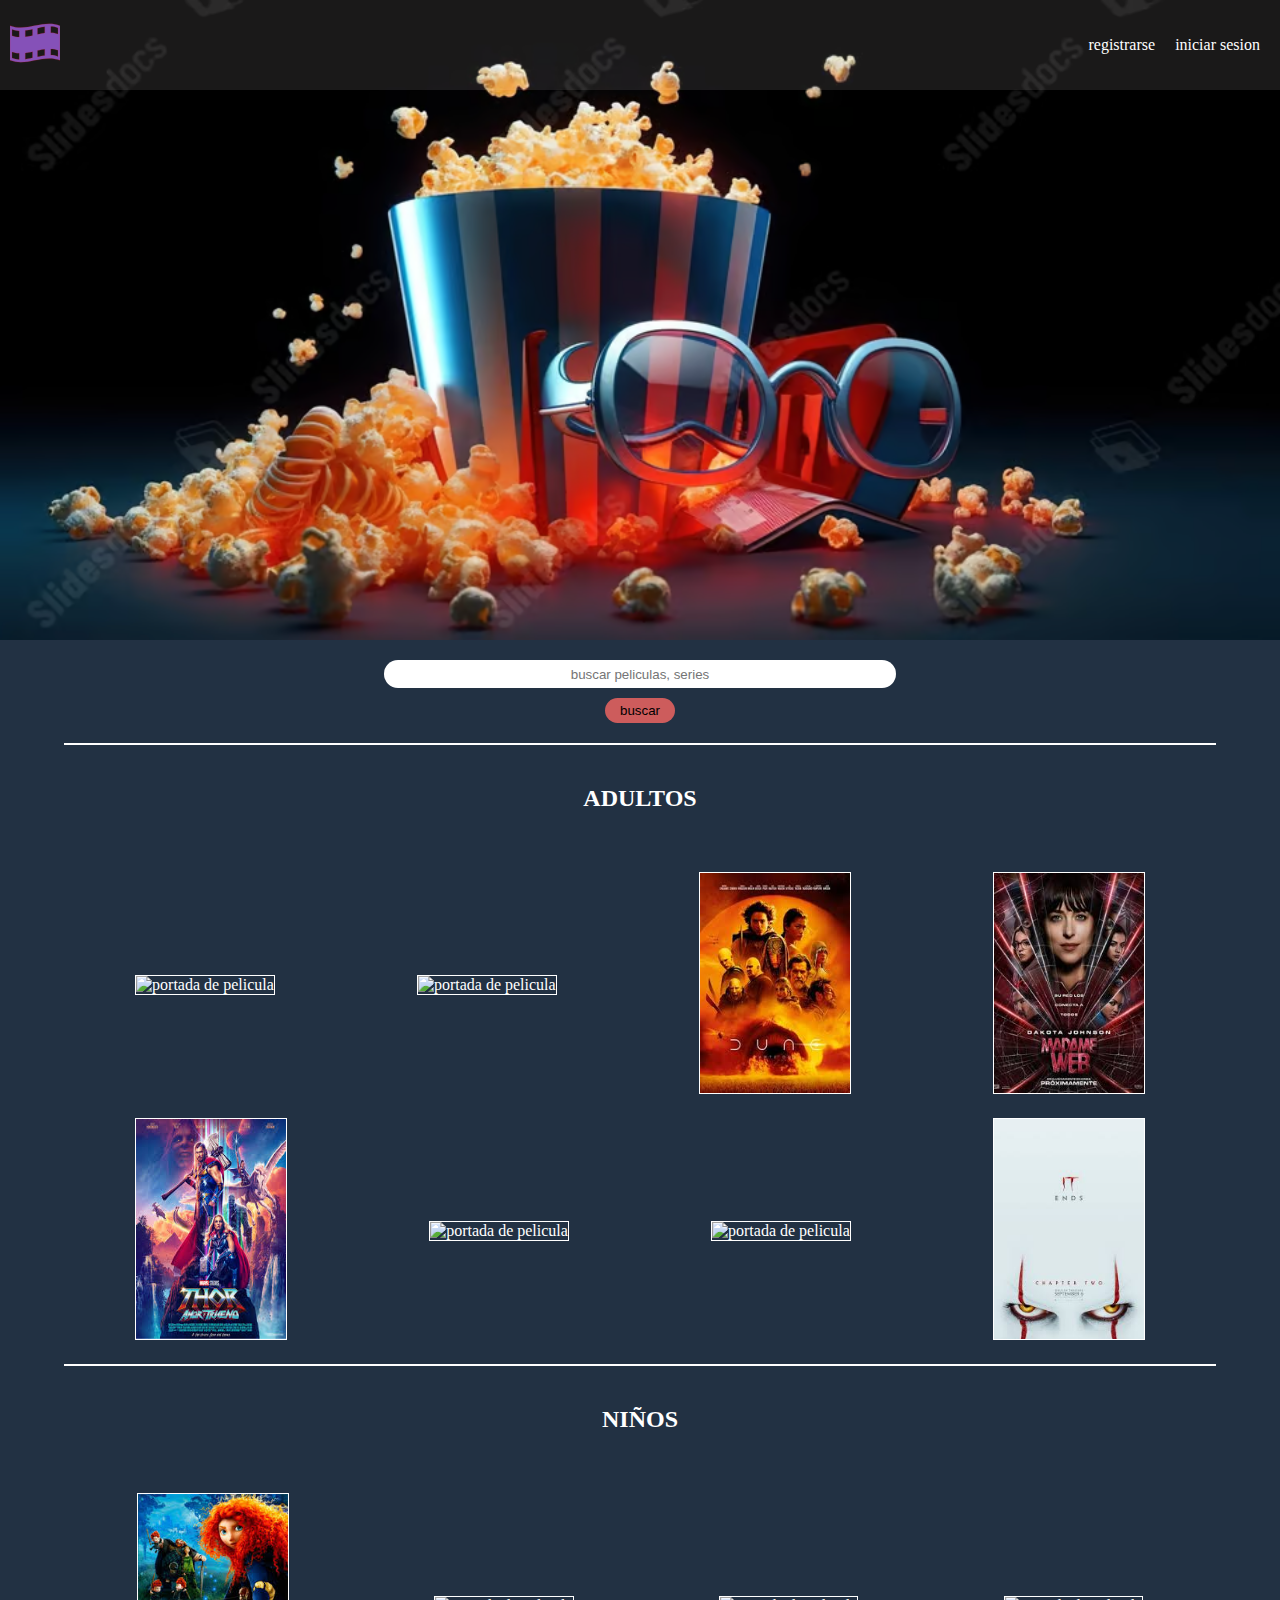
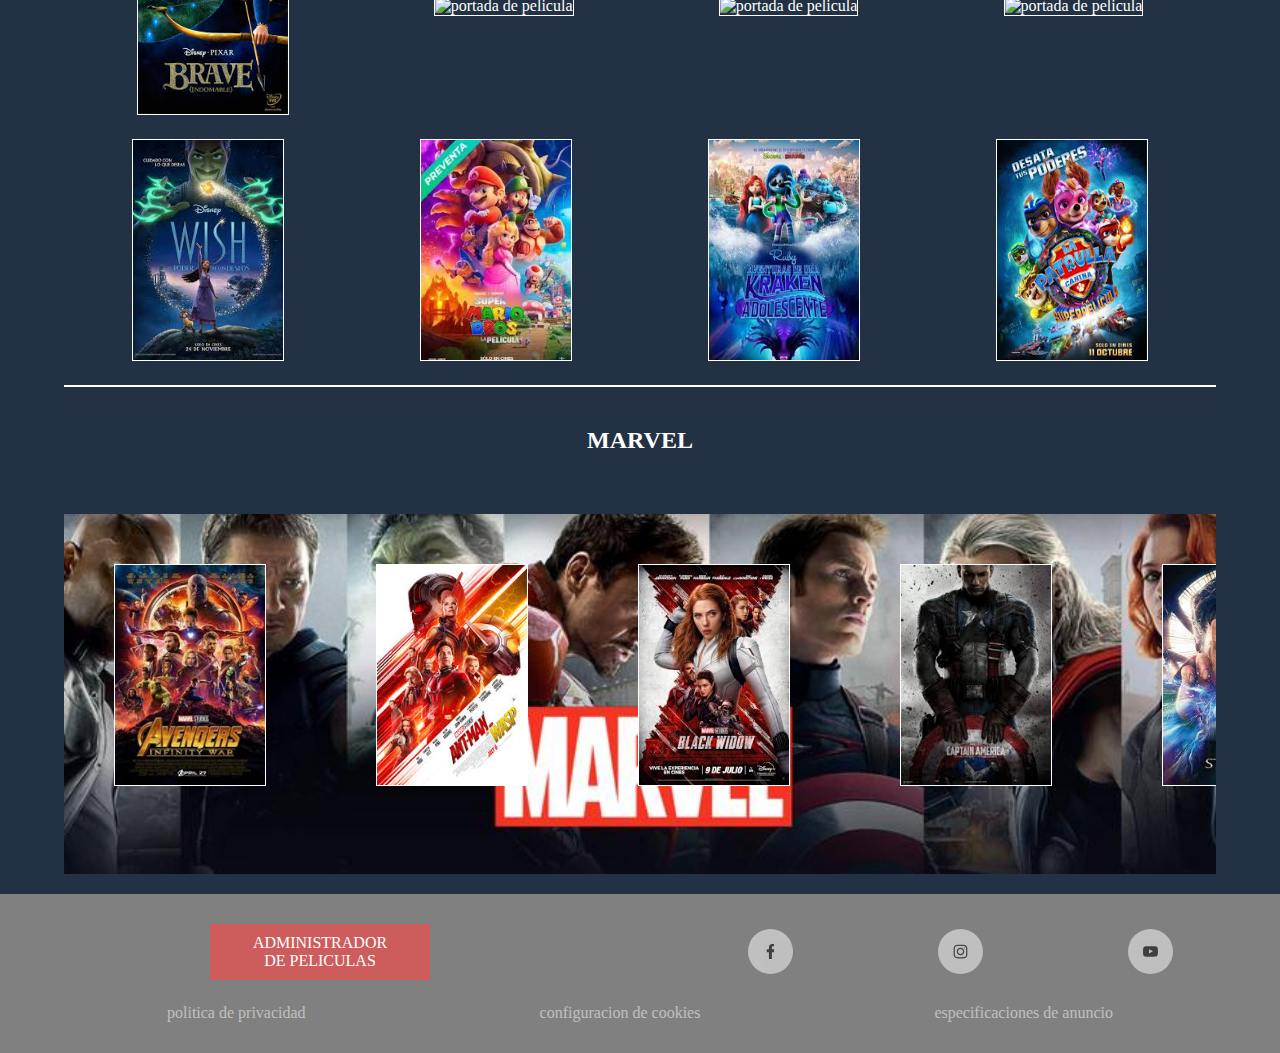
==== index.html @ 31cb2002 "imagenes" ====
<!DOCTYPE html>
<html>
<head>
	<meta charset="utf-8">
	<meta http-equiv="X-UA-Compatible" content="IE=edge">
	<meta name="viewport" content="width=device-width,initial-scale=1.0">
	<link rel="stylesheet" href="./css/styles.css">
	<title>pelisF</title>
	<link rel="shortcut icon" type="image/x.icon" href="icono.png">
</head>
<body>

<header class="header">
		<nav class="headerNavIndex">
			<ul class="listaRegistro">
				<div>
					<a class="navegador logo active" href="index.html"><li><svg height="50px" width="50px" version="1.1" id="Capa_1" xmlns="http://www.w3.org/2000/svg" xmlns:xlink="http://www.w3.org/1999/xlink" viewBox="0 0 266.514 266.514" xml:space="preserve" fill="#e01010" stroke="#e01010"><g id="SVGRepo_bgCarrier" stroke-width="0"></g><g id="SVGRepo_tracerCarrier" stroke-linecap="round" stroke-linejoin="round"></g><g id="SVGRepo_iconCarrier"> <g> <g> <path style="fill:#8551b8;" d="M0,40.794c0,61.641,0,123.287,0,184.928c90.794,34.495,175.72-34.495,266.514,0 c0-61.641,0-123.287,0-184.928C175.72,6.294,90.794,75.289,0,40.794z M48.952,220.985c-15.229-0.702-22.844-1.855-38.073-7.19 c0-13.054,0-19.581,0-32.634c15.229,5.336,22.844,6.489,38.073,7.19C48.952,201.404,48.952,207.931,48.952,220.985z M48.952,101.325c-15.229-0.702-22.844-1.855-38.073-7.19c0-13.054,0-19.581,0-32.634c15.229,5.336,22.844,6.489,38.073,7.19 C48.952,81.745,48.952,88.272,48.952,101.325z M119.659,212.489c-15.229,3.378-22.844,5.058-38.073,6.973 c0-13.054,0-19.581,0-32.634c15.229-1.915,22.844-3.595,38.073-6.973C119.659,192.903,119.659,199.435,119.659,212.489z M119.659,92.83c-15.229,3.378-22.844,5.058-38.073,6.973c0-13.054,0-19.581,0-32.634c15.229-1.915,22.844-3.595,38.073-6.973 C119.659,73.244,119.659,79.776,119.659,92.83z M184.928,199.354c-16.317,1.915-22.844,3.595-38.073,6.973 c0-13.054,0-19.581,0-32.634c15.229-3.378,21.756-5.058,38.073-6.973C184.928,179.773,184.928,186.3,184.928,199.354z M146.855,86.662c0-13.054,0-19.581,0-32.634c15.229-3.378,22.844-5.058,38.073-6.973c0,13.054,0,19.581,0,32.634 C169.699,81.609,162.084,83.284,146.855,86.662z M217.563,45.531c16.317,0.702,21.756,1.855,38.073,7.19 c0,13.054,0,19.581,0,32.634c-16.317-5.336-21.756-6.489-38.073-7.19C217.563,65.112,217.563,58.585,217.563,45.531z M217.563,165.191c16.317,0.702,21.756,1.855,38.073,7.19c0,13.054,0,19.581,0,32.634c-16.317-5.336-21.756-6.489-38.073-7.19 C217.563,184.772,217.563,178.245,217.563,165.191z"></path> </g> </g> </g></svg></li></a>
				</div>
				<div class="listaRegistro-last">
					<a class="navegador" target="_blank" href="pages/registrarse.html"><li>registrarse</li></a>
					<a class="navegador" target="_blank" href="pages/inicio.html"><li>iniciar sesion</li></a>
				</div>
			</ul>
		</nav>
</header>

		<form>
			<div class="buscador">	
				<input type="text" placeholder="buscar peliculas, series">
				<button>buscar</button>
			</div>
		</form>

<div class="main">
	<section class="catalogoPrincipal">
	<h2>adultos</h2>
		<div class="catalogoInterno">
			<div class="fotos">
				<a href="./pages/detalle.html"><img src="./assets/elcreador.jpg" alt="portada de pelicula" loading="lazy"></a>
			</div>
			<div class="fotos">
				<a href="./pages/detalle.html"><img src="./assets/agentex.jpg" alt="portada de pelicula" loading="lazy"></a>
			</div>
			<div class="fotos">
				<a href="./pages/detalle.html"><img src="./assets/dune.jpg" alt="portada de pelicula" loading="lazy"></a>
			</div>
			<div class="fotos">
				<a href="./pages/detalle.html"><img src="./assets/madame.jpg" alt="portada de pelicula" loading="lazy"></a>
			</div>
		</div>
		<div class="catalogoInterno">
			<div class="fotos">
				<a href="./pages/detalle.html"><img src="./assets/thor.jpg" alt="portada de pelicula"></a>
			</div>
			<div class="fotos">
				<a href="./pages/detalle.html"><img src="./assets/planetasimios.jpg" alt="portada de pelicula" loading="lazy"></a>
			</div></a>
			<div class="fotos">
				<a href="./pages/detalle.html"><img src="./assets/elvalle.jpg" alt="portada de pelicula" loading="lazy"></a>
			</div>
			<div class="fotos">
				<a href="./pages/detalle.html"><img src="./assets/it.jpg" alt="portada de pelicula" loading="lazy"></a>
			</div>
		</div>
	</section>
	<section class="catalogoPrincipal">
		<h2>niños</h2>
		<div class="catalogoInterno">
			<div class="fotos">
				<a href="./pages/detalle.html"><img src="./assets/brave.jpg" alt="portada de pelicula"></a>
			</div>
			<div class="fotos">
				<a href="./pages/detalle.html"><img src="./assets/elarca.jpg" alt="portada de pelicula"></a>
			</div>
			<div class="fotos">
				<a href="./pages/detalle.html"><img src="./assets/intensamente.jpg" alt="portada de pelicula" loading="lazy"></a>
			</div>
			<div class="fotos">
				<a href="./pages/detalle.html"><img src="./assets/kunfupanda.jpg" alt="portada de pelicula" loading="lazy"></a>
			</div>
		</div>
		<div class="catalogoInterno">
			<div class="fotos">
				<a href="./pages/detalle.html"><img src="./assets/wish.jpg" alt="portada de pelicula" loading="lazy"></a>
			</div>
			<div class="fotos">
				<a href="./pages/detalle.html"><img src="./assets/mario.jpg" alt="portada de pelicula" loading="lazy"></a>
			</div>
			<div class="fotos">
				<a href="./pages/detalle.html"><img src="./assets/sirenas.jpg" alt="portada de pelicula" loading="lazy"></a>
			</div>
			<div class="fotos">
				<a href="./pages/detalle.html"><img src="./assets/patrulla.jpg" alt="portada de pelicula" loading="lazy"></a>
			</div>
		</div>
	</section>
</div>

        
<div class="catalogoPrincipal catalogoFinal">
	<h2>marvel</h2>
	<div class="fondomarvel">
		<a href="./pages/detalle.html"><img src="./assets/avenger1.jpg" alt="portada de pelicula" loading="lazy"></a>
		<a href="./pages/detalle.html"><img src="./assets/antman.jpg" alt="portada de pelicula" loading="lazy"></a>
		<a href="./pages/detalle.html"><img src="./assets/blackwidow.jpg" alt="portada de pelicula" loading="lazy"></a>
		<a href="./pages/detalle.html"><img src="./assets/capitan1.jpg" alt="portada de pelicula" loading="lazy"></a>
		<a href="./pages/detalle.html"><img src="./assets/doctors.jpg" alt="portada de pelicula" loading="lazy"></a>
		<a href="./pages/detalle.html"><img src="./assets/logan.jpg" alt="portada de pelicula" loading="lazy"></a>
		<a href="./pages/detalle.html"><img src="./assets/tho1.jpg" alt="portada de pelicula" loading="lazy"></a>
		<a href="./pages/detalle.html"><img src="./assets/capitan2.jpg" alt="portada de pelicula" loading="lazy"></a>	
		<a href="./pages/detalle.html"><img src="./assets/quantum.jpg" alt="portada de pelicula" loading="lazy"></a>
		<a href="./pages/detalle.html"><img src="./assets/ironman.jpg" alt="portada de pelicula" loading="lazy"></a>
		<a href="./pages/detalle.html"><img src="./assets/thor2.jpg" alt="portada de pelicula" loading="lazy"></a>
		<a href="./pages/detalle.html"><img src="./assets/eternals.jpg" alt="portada de pelicula" loading="lazy"></a>
	</div>
</div>

<!-- <div class="container">
	<div class="card">
		<div class="card-titulo">
			<h2>Datos del Clima</h2>
		</div>
		<div class="card-info">
			<p><span id="city"></span></p>
			<p><span id="temperature"></span>°C</p>
			<p><span>humedad </span><span id="humidity"></span> %</p>
		</div>
	</div>
</div> -->



<footer class="footer">
		<div class="footer_interno">
		<div><a class="enlaceAdministrador" href="pages/gestionador.html" target="_blank">administrador de peliculas</a>
		</div>
		<div class="redes">
			<div>
		    <a href="#" class="logos"><svg width="15px" height="15px" viewBox="-5 0 20 20" version="1.1" xmlns="http://www.w3.org/2000/svg" xmlns:xlink="http://www.w3.org/1999/xlink" fill="#000000"><g id="SVGRepo_bgCarrier" stroke-width="0"></g><g id="SVGRepo_tracerCarrier" stroke-linecap="round" stroke-linejoin="round"></g><g id="SVGRepo_iconCarrier"> <title>facebook [#176]</title> <desc>Created with Sketch.</desc> <defs> </defs> <g id="Page-1" stroke="none" stroke-width="1" fill="none" fill-rule="evenodd"> <g id="Dribbble-Light-Preview" transform="translate(-385.000000, -7399.000000)" fill="#000000"> <g id="icons" transform="translate(56.000000, 160.000000)"> <path d="M335.821282,7259 L335.821282,7250 L338.553693,7250 L339,7246 L335.821282,7246 L335.821282,7244.052 C335.821282,7243.022 335.847593,7242 337.286884,7242 L338.744689,7242 L338.744689,7239.14 C338.744689,7239.097 337.492497,7239 336.225687,7239 C333.580004,7239 331.923407,7240.657 331.923407,7243.7 L331.923407,7246 L329,7246 L329,7250 L331.923407,7250 L331.923407,7259 L335.821282,7259 Z" id="facebook-[#176]"> </path> </g> </g> </g> </g></svg></a>		
		    </div>

			<div>
			<a href="#" class="logos"><svg width="15px" height="15px" viewBox="0 0 24 24" fill="none" xmlns="http://www.w3.org/2000/svg"><g id="SVGRepo_bgCarrier" stroke-width="0"></g><g id="SVGRepo_tracerCarrier" stroke-linecap="round" stroke-linejoin="round"></g><g id="SVGRepo_iconCarrier"> <path fill-rule="evenodd" clip-rule="evenodd" d="M12 18C15.3137 18 18 15.3137 18 12C18 8.68629 15.3137 6 12 6C8.68629 6 6 8.68629 6 12C6 15.3137 8.68629 18 12 18ZM12 16C14.2091 16 16 14.2091 16 12C16 9.79086 14.2091 8 12 8C9.79086 8 8 9.79086 8 12C8 14.2091 9.79086 16 12 16Z" fill="#0F0F0F"></path> <path d="M18 5C17.4477 5 17 5.44772 17 6C17 6.55228 17.4477 7 18 7C18.5523 7 19 6.55228 19 6C19 5.44772 18.5523 5 18 5Z" fill="#0F0F0F"></path> <path fill-rule="evenodd" clip-rule="evenodd" d="M1.65396 4.27606C1 5.55953 1 7.23969 1 10.6V13.4C1 16.7603 1 18.4405 1.65396 19.7239C2.2292 20.8529 3.14708 21.7708 4.27606 22.346C5.55953 23 7.23969 23 10.6 23H13.4C16.7603 23 18.4405 23 19.7239 22.346C20.8529 21.7708 21.7708 20.8529 22.346 19.7239C23 18.4405 23 16.7603 23 13.4V10.6C23 7.23969 23 5.55953 22.346 4.27606C21.7708 3.14708 20.8529 2.2292 19.7239 1.65396C18.4405 1 16.7603 1 13.4 1H10.6C7.23969 1 5.55953 1 4.27606 1.65396C3.14708 2.2292 2.2292 3.14708 1.65396 4.27606ZM13.4 3H10.6C8.88684 3 7.72225 3.00156 6.82208 3.0751C5.94524 3.14674 5.49684 3.27659 5.18404 3.43597C4.43139 3.81947 3.81947 4.43139 3.43597 5.18404C3.27659 5.49684 3.14674 5.94524 3.0751 6.82208C3.00156 7.72225 3 8.88684 3 10.6V13.4C3 15.1132 3.00156 16.2777 3.0751 17.1779C3.14674 18.0548 3.27659 18.5032 3.43597 18.816C3.81947 19.5686 4.43139 20.1805 5.18404 20.564C5.49684 20.7234 5.94524 20.8533 6.82208 20.9249C7.72225 20.9984 8.88684 21 10.6 21H13.4C15.1132 21 16.2777 20.9984 17.1779 20.9249C18.0548 20.8533 18.5032 20.7234 18.816 20.564C19.5686 20.1805 20.1805 19.5686 20.564 18.816C20.7234 18.5032 20.8533 18.0548 20.9249 17.1779C20.9984 16.2777 21 15.1132 21 13.4V10.6C21 8.88684 20.9984 7.72225 20.9249 6.82208C20.8533 5.94524 20.7234 5.49684 20.564 5.18404C20.1805 4.43139 19.5686 3.81947 18.816 3.43597C18.5032 3.27659 18.0548 3.14674 17.1779 3.0751C16.2777 3.00156 15.1132 3 13.4 3Z" fill="#0F0F0F"></path> </g></svg></a>
		    </div>

			<div>
			<a href="#" class="logos"><svg width="15px" height="15px" viewBox="0 -3 20 20" version="1.1" xmlns="http://www.w3.org/2000/svg" xmlns:xlink="http://www.w3.org/1999/xlink" fill="#000000"><g id="SVGRepo_bgCarrier" stroke-width="0"></g><g id="SVGRepo_tracerCarrier" stroke-linecap="round" stroke-linejoin="round"></g><g id="SVGRepo_iconCarrier"> <title>youtube [#168]</title> <desc>Created with Sketch.</desc> <defs> </defs> <g id="Page-1" stroke="none" stroke-width="1" fill="none" fill-rule="evenodd"> <g id="Dribbble-Light-Preview" transform="translate(-300.000000, -7442.000000)" fill="#000000"> <g id="icons" transform="translate(56.000000, 160.000000)"> <path d="M251.988432,7291.58588 L251.988432,7285.97425 C253.980638,7286.91168 255.523602,7287.8172 257.348463,7288.79353 C255.843351,7289.62824 253.980638,7290.56468 251.988432,7291.58588 M263.090998,7283.18289 C262.747343,7282.73013 262.161634,7282.37809 261.538073,7282.26141 C259.705243,7281.91336 248.270974,7281.91237 246.439141,7282.26141 C245.939097,7282.35515 245.493839,7282.58153 245.111335,7282.93357 C243.49964,7284.42947 244.004664,7292.45151 244.393145,7293.75096 C244.556505,7294.31342 244.767679,7294.71931 245.033639,7294.98558 C245.376298,7295.33761 245.845463,7295.57995 246.384355,7295.68865 C247.893451,7296.0008 255.668037,7296.17532 261.506198,7295.73552 C262.044094,7295.64178 262.520231,7295.39147 262.895762,7295.02447 C264.385932,7293.53455 264.28433,7285.06174 263.090998,7283.18289" id="youtube-[#168]"> </path> </g> </g> </g> </g></svg></a>
			</div>
				
		</div>
		</div>
		<div class="panelDeAyuda">
			<div><a href="#">politica de privacidad</a></div>
			<div><a href="#">configuracion de cookies</a></div>
			<div><a href="#">especificaciones de anuncio</a></div>
		</div>
</footer>

<script src="./js/scripts.js"></script>
<!-- <script src="./js/scriptsapiclima.js"></script> -->
</body>
</html>
---- css/styles.css ----
body{
	background-color: #223143;
	margin: 0;
	padding: 0;
	box-sizing: border-box;
}

.bodyRegistro{
	background-image: url(../assets/imgBodyRegistro.jpg);
	background-repeat: no-repeat;
	background-size: cover;
	animation: recargar 2s both;
}

p{
  font-family: "Noto Sans JP", sans-serif;
}

.logo {
	padding: 10px;
}

.header{
	background-image: url(../assets/imgCover.jpg);
	height: 50vw;
	background-size: cover;
	background-repeat: no-repeat;
	padding: 0;
	animation: recargar 2s both;
}

.headerNavIndex,.headerRegistroNav,.headerDetalleNav{
	background-color: #fdf3f31a;
	width: 100%;
}

.headerRegistro{
	height: 60px;
	width: 100%;
}

ul {
	display: flex;
	justify-content: end;
	align-items: center;
	color: white;
	list-style-type: none;
	padding: 0 30px;
	margin: 0;
}

.listaRegistro{
	justify-content: space-between;
	padding: 0 10px;
}

.listaRegistro-last{
	display: flex;
}

.active{
	opacity: 1;
}

a{
	font-size: 1rem;
	text-decoration: none;
	color: white;
	padding: 10px;
}

.navegador:hover:not(.active){
	opacity: 1;
}
/*----------------------------------------------------------- S T Y L E S      R E G I S T R O ------*/
.formulario{
	margin: 50px auto;
	display: flex;
	justify-content: center;
}

.formularioInicio{
	margin: 90px auto;
}

.formRegistro{
	width: 300px;
	text-transform: capitalize;
	padding: 20px;
    background-color: black;
}

.formInicio{
	text-align: center;
}

legend{
	font-size: 30px;
	text-align: left;
    color: white;
}

.inputs{
	padding: 5px 5px;
	color: white;
	border-radius: 15px;
	margin-top: 10px;
	border:solid 1px indianred;
	background-color: dimgray ;
	width: 100%;
	box-sizing: border-box;
}

.formInicio .inputs{
	margin-bottom: 10px;
} 

.formInicio p{
	margin: 0;
}

.formInicio p:hover{
	text-decoration: underline;
}

.inputs::placeholder{
	color: lightgray;
}

.inputs:hover{
	cursor: pointer;
	background-color: gray;
}

.inputs:focus-visible{
	outline: none;
}

.email:invalid{
	color: red;
}

.check{
	display: flex;
	justify-content: left;
	margin: 10px;
	font-size: 0.6rem;
	border: none;
	color: white;
	column-gap: 10px;
}

input[type="checkbox"]{
	width: 15px;
}

.boton{
	text-transform: capitalize;
	color: white;
	width: 100%;
	padding: 10px 50px;
	border: none;
	background-color: indianred;
}

.boton-inicioSesion{
	margin-top: 10px;
}

.boton:hover{
	background-color: darkred;
}

.parrafoValidacion{
	font-size: .7rem;
	overflow: hidden;
	text-align: center;
	height: 20px;
	padding: 5px;
	margin: 0%;
}

.buscador{
	margin-top: 20px;
	display: block;
}

.buscador input{
	width: 40%;
	height: 28px;
	border: none;
	border-radius: 18px;
	text-align: center;
	margin: auto;
	padding: 0;
	display: flex;
	flex-direction: row;
	flex-wrap: wrap;
}


.buscador button{
	padding: 5px 15px;
	margin: 10px auto;
	border: none;
	display: flex;
	flex-direction: row;
	flex-wrap: wrap;
}

.buscador button:hover{
	background-color: #7c072afb;
}

.catalogoPrincipal h2{
	padding: 40px;
	text-transform: uppercase;
	text-align: center;
	color: white;
	border-top: solid 2px white;
}

.catalogoPrincipal{
	max-width: 90%;
	margin: 20px auto;
	animation: recargar 4s both;
}

@keyframes recargar{
	from{
		opacity: 0;
	}
	to{
		opacity: 1;
	}
}
.catalogoInterno{
	display: flex;
	flex-direction: row;
	justify-content: center;
	margin-top: 20px;
}

.catalogoFinal div{
	display: flex;
	flex-direction: row;
	height: 280px;
	overflow: auto;
	padding: 40px;
}

.catalogoFinal div a:not(:last-child){
	padding-right: 100px;
}

.fondomarvel{
	background-image: url(../assets/bannermarvel2.jpg);
	background-size: cover;
	background-repeat: no-repeat;
	background-position: center;
}

button{
	background-color: indianred;
	border-radius: 18px;
	margin-left: 10px;
	padding: 0 15px;
}

.boton , button:hover{
	cursor: pointer;
}

.fotos{
 margin: auto;
}


img{
	border: white 1px solid;
	height: 220px;
	width:  150px;
}

img:hover{
	box-shadow: 0 0 20px white;
}

.enlaceAdministrador{
	margin: auto;
	width: 150px;
	display: flow-root;
	text-transform: uppercase;
	background-color: indianred;
	padding: 10px 35px;
}

.enlaceAdministrador:hover{
	background-color: darkred;
}

/*-------------------------------------------------------------------- STYLES PAGINA DETALLES ---------------*/

.bodyDetalle{
	background-color: #223143;
	animation: recargar 4s -0.5s both;
}

.headerDetalle{
	height: 60px;
}

.mainDetalle{	
	gap: 20px;
	display: grid;
	grid-template-columns: 1fr 2fr;
	color: white;
	width: 70%;
	margin: 70px auto;
	padding: 60px 30px;
	box-shadow: 0 0 10px gray;
}

.mainDetalle div:nth-child(1) {
	display: flex;
	justify-content: center;
}

.mainDetalle div:nth-child(2) {
	display: block;
	text-align: center;
}

.detalleInterno{
	display: flex;
	justify-content: space-around;
	line-height: 1.5rem;
}

.detalleInterno p{
	font-size: 1.5rem;
	color: indianred;
}

.mainDetalle h2{
	margin-top: 0;
	font-size: 2rem;
}

.mainDetalle2{
	background-color: #242121;
	max-width: 80%;
	display: grid;
	grid-template-columns: repeat(2, 1fr);
	margin: 50px auto;
	padding: 20px;
}

.mainDetalle2__especificaciones{
	color: white;
	margin: auto;
	gap: 60px;
	display: flex;
}

.lista1,.lista2{
	display: block;
}

.lista1 li:not(:first-child),.lista2 li:not(:first-child){
	padding-top: 20px;
}
/*----------------------------------------------------------------------- STYLES GESTION PELICULAS --------------*/
.centrar-gestion{
	display: flex;
	flex-direction: column;
	justify-content: center;
	align-items: center;
	text-transform:uppercase;
	margin: 50px auto;
}

.cabecera{
	width: 80%;
}

.btn-agregarpelicula{
	border: none;
	background-color: #0b8724;
	margin: 10px 0 0 0;
	padding: 10px;
	color: white;
	text-transform: uppercase;
	width: 40%;
	border-radius: 0;
	outline: none;
}

.row1-gestion{
	display: grid;
	grid-template-columns: repeat(3,1fr);
	gap: 5px;
	box-sizing: border-box;
}

.row2-gestion{
	display: grid;
	grid-template-columns: 1fr 2fr;
	gap: 5px;
}

.sinopsis textarea{
	outline: none;
	height: 50px;
	border-radius: 4px;
}

.archivo input	{
	background-color: white;
	width: 100%;
	color: black;
}

.titulo-gestion,.parrafo-gestion{
	text-align: center;
	color: white;
}

.column{
	display: flex;
	flex-direction: column;
	color: white;
	text-transform: lowercase;
	margin: 5px 0;
	letter-spacing: 1px;
}

input{
	outline: none;
}

.column input:not(:last-child){
	box-sizing: border-box;
	border-radius: 4px;
	outline: none;
	border: none;
	height: 25px;
	padding-left: 5px;
}

@media(max-width:630px){
	.row1-gestion{
		display: flex;
		flex-direction: column;
		gap: 10px;
	}
	
	.row2-gestion{
		display: flex;
		flex-direction: column;
		gap: 10px;
		padding: 0;
	}
	.column{
		margin: 0;
	}
	.btn-agregarpelicula{
		border: none;
		background-color: #0b8724;
		margin: 10px 0 0 0;
		padding: 10px;
		color: white;
		text-transform: capitalize;
		width: 100%;
		border-radius: 0;
	}	
	.titulo-gestion,.parrafo-gestion{
		text-align: center;
	}
}

/*----------------------------------------------------------------------------- STYLES FOOTER --------------*/
.footer{
	color: white;
	padding: 30px 50px;
	align-items: center;
	background-color: gray;
	text-align: justify;
}

.footer_interno{
	display: grid;
	grid-template-columns: repeat(2,1fr);
	column-gap: 100px;
	align-items: center;
	text-align: center;
}

.redes{
	display: flex;
	justify-content: space-around;
	align-items: center;
	column-gap: 30px;
}

.redes a{
	opacity: 0.5;
}
.logos{
	background-color: white;
	padding: 15px;
	border-radius: 50% ;
	display: flex;
	text-align: center;
	align-items: center;
}

.panelDeAyuda{
	margin-top: 20px;
	font-size: 20px;
	display: flex;
	justify-content: space-around;
}

.panelDeAyuda a{
	color: white;
	text-decoration: none;
	padding: 0;
	opacity: 0.5;
}

.panelDeAyuda a:hover{
	opacity: 1;
}

.redes a:hover{
	opacity: 1;
}

/*--------------------------------------------------------------- STYLES SCREEN TABLETS Y CELULARES -------------------*/

@media(max-width:935px){
	.navegador{
		padding: 20px;
	}
	.logo{
		padding-left: 20px;
	}
	.catalogoPrincipal{
		margin: auto;
		width: 100%;	
	}
	.catalogoFinal img{
		width: 150px;
	}
	img{
		width: 100px;
		box-shadow: 0 0 10px white;
	}
	.fotos a{
		padding: 0;
	}
	.mainDetalle{
	  display: flex;
	  flex-direction: column;
	  color: white;
	  width: 70%;
  	}  
	.mainDetalle div:nth-child(1) {
 	  display: flex;
 	  justify-content: center;
  	}
  	.mainDetalle div:nth-child(2) {
 	   margin: 0; 
 	}
  	.mainDetalle2{
  	  display:block;
  	  margin: auto;
    }
    .mainDetalle2__especificaciones{
  	  justify-content: center;
  	  margin-top: 20px;
    }
	.footer{	
	  margin-top: 50px;
	  color: white;
	  padding: 10px auto;
	  display: block;
	  background-color: gray;
	  text-align: center;
	}
	.footer_interno{
      display: inherit;
	  padding: 15px auto;
	}
	.panelDeAyuda{
	  line-height: 1.5EM;
	  display: inline-block;
	  text-align: center;
	}
	.redes{
	  margin: 60px auto 30px;
	  width: 80%;
    }
    .logos{
	  background-color: white;
	  padding: 10px;
	  border-radius: 50% ;
	  display: flex;
	  justify-content: center;
	  align-items: center;
    }
    .detalleInterno{
	  display: block;
	  text-align: center;
	  line-height: 2rem;
}
}

@media(max-width:500px){
	.buscador input{
		width: 80%;
	}
	.headerNavIndex,.headerRegistroNav,.headerDetalleNav{
		height: 100%;
	}
	.headerNavIndex ul,.headerRegistroNav ul,.headerDetalleNav ul{
		width: 100%;
		padding: 0;
	}
	.headerRegistro{
		height: 100%;
		width: 100%;
	}
	.listaRegistro{
		box-sizing: border-box;
	}
	.listaRegistro:first-child{
		padding-left: 20px;
	}
	.formInicio{
		width: 280px;
	}
	.formRegistro{
		margin: auto;
	}
	.header{
		height: 350px;
		background-position: center;
	}
	.catalogoInterno{
		display: grid;
		grid-template-columns: repeat(2,1fr);
		align-items: center;
		margin-top: 20px;
		row-gap: 20px;
	}
	.fotos{
		display: flex;
		align-items: center;
		justify-content: center;
	}
	a{
		padding: 0;
	}
	img{
		height: 200px;
	}
	.catalogoFinal{
		width: 50%;
	}
	.catalogoFinal img{
		height: 200px;
		width: 100px;
	}
	.catalogoFinal{
		height: 200px;
		width: 100%;
	}
	.catalogoFinal div a:first-child{
		padding-left: 0;
	}
	.mainDetalle2__especificaciones{
		column-gap: 0;
	}
	.footer{
		margin-top: 320px;
		padding: 40px 0;
	}
	.redes{
		gap: 0;
	}
	.fondomarvel{
		background-image: none;
		padding: 0 20px;
	}
	.enlaceAdministrador{
		padding: 10px;
	}
}

/*ESTILOS PARA API CLIMA*/
.container{
	 height: 40px;
	 width: 45%;
	 position: fixed;
	 bottom: 125px;
	 left: 10px;
	 border: 1px solid black;
	 background-color:#1313a1a3;
	 border-radius: 10px;
	 box-sizing: border-box;
}
     
.card-titulo{
	 width: 40%;
	 display: flex;
	 flex-direction: row;
	 justify-content: center;
	 align-items: center;
	 height: 100%;
	 position: absolute;

}
	
.card-titulo h2{
	 margin: auto;	
/*	 justify-content: center;
	 align-items: center;*/
}
	
.card-info{	 
	 gap: 8px;
	 width: 60%; 
	 position: absolute;
	 height: 100%;
	 display: flex;
	 flex-direction: row;
	 justify-content: center;
	 align-items: center;
	 right: 0;
}

.card-info p{
	margin: 0;
}
/*MEDIA QUERY SOLO PARA API CLIMA*/	
@media(max-width: 1010px){
	.container{
		margin: auto;
		width: 120px;
		height: 120px;
		border-radius: 50%;
		position: fixed;
		bottom: 10px;
		left: 10px;
	}
	.card-titulo , .card-info p:last-child{
		display: none;
	}
	.card-info{
		width: 100%;
		display: flex;
		flex-direction: column;
		justify-content: center;
		
	}
}
/*--------------------------------*/
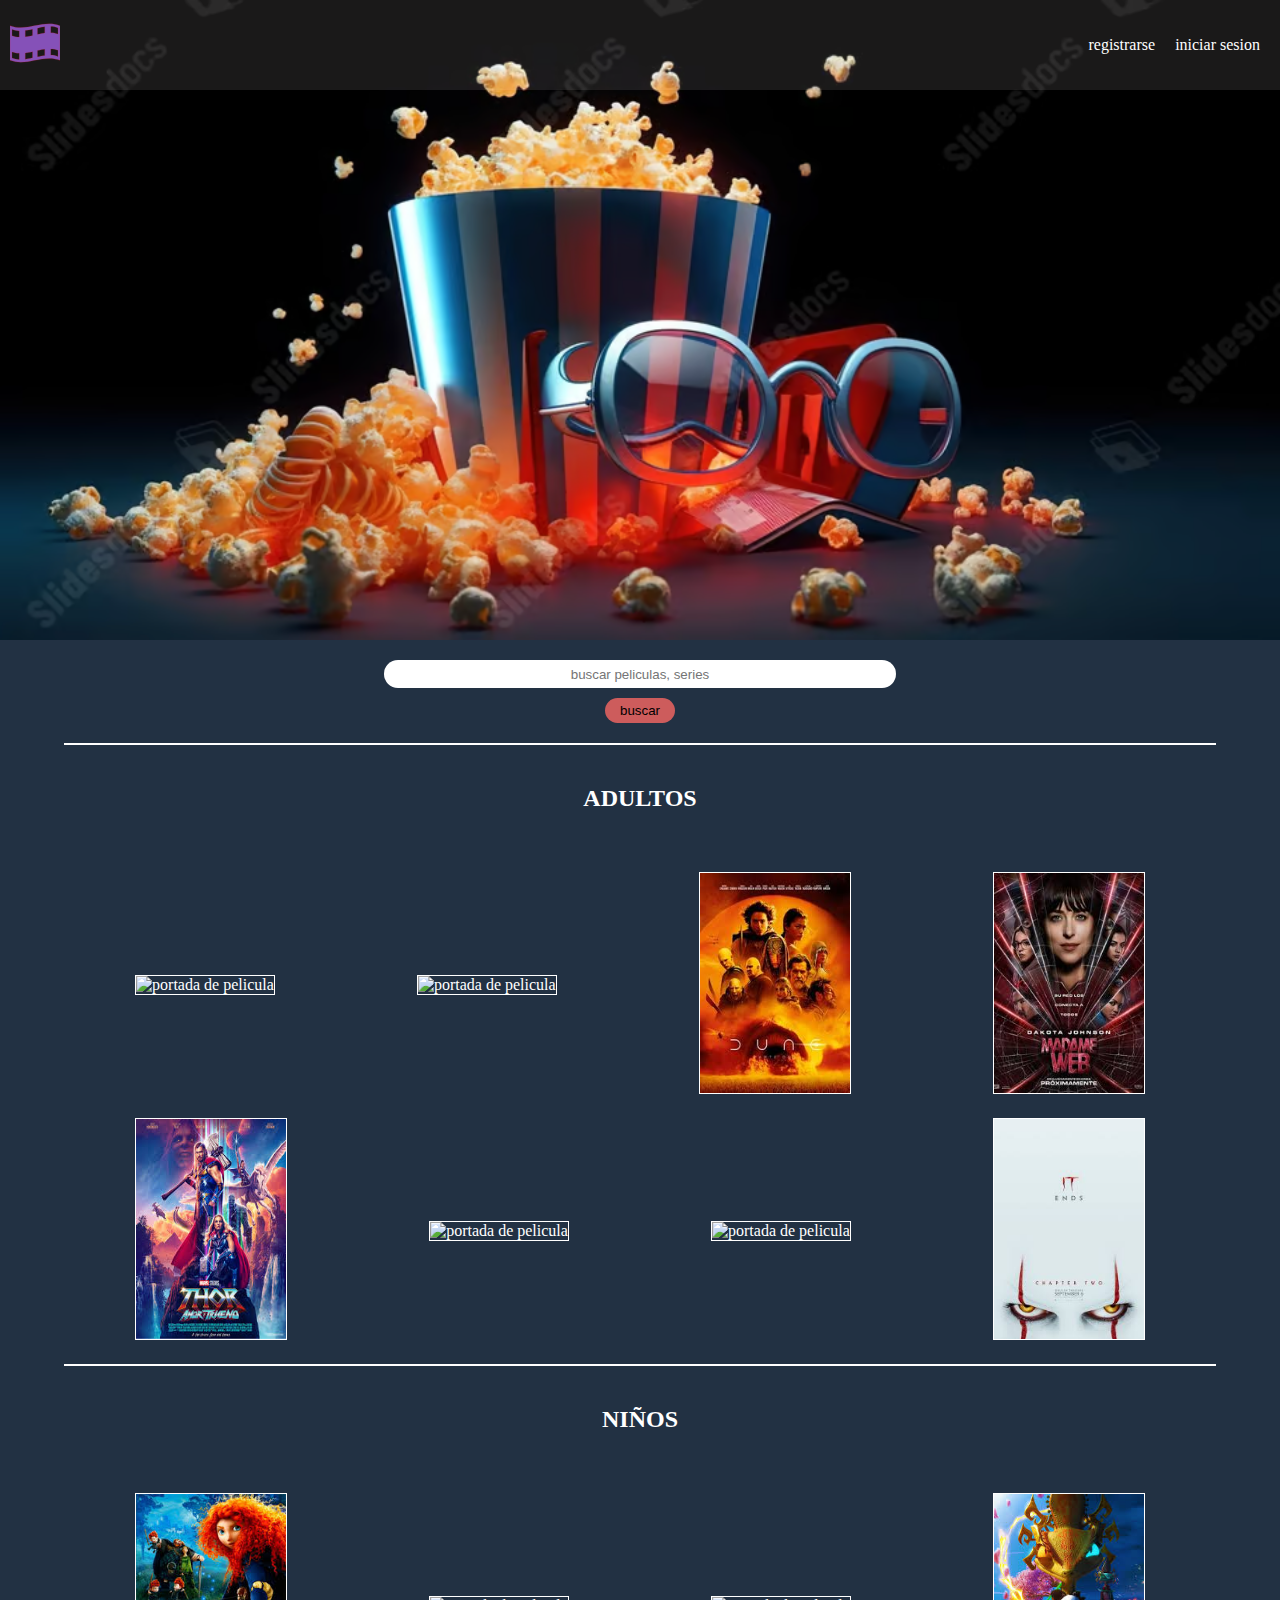
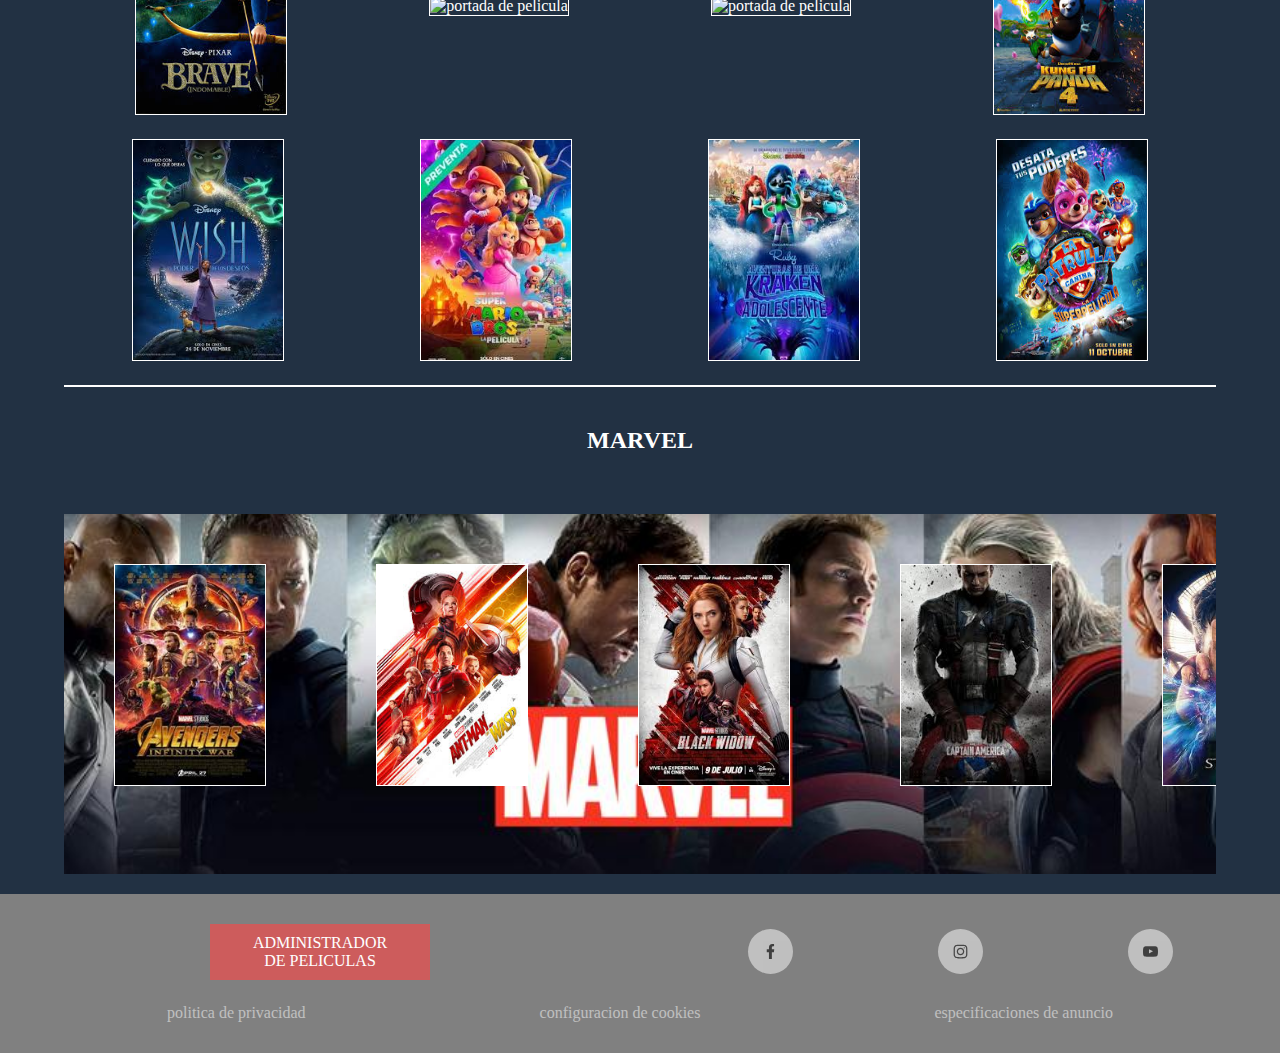
==== commit f9714ad7: "imagen" ====
--- a/index.html
+++ b/index.html
@@ -76,7 +76,7 @@
 				<a href="./pages/detalle.html"><img src="./assets/intensamente.jpg" alt="portada de pelicula" loading="lazy"></a>
 			</div>
 			<div class="fotos">
-				<a href="./pages/detalle.html"><img src="./assets/kunfupanda.jpg" alt="portada de pelicula" loading="lazy"></a>
+				<a href="./pages/detalle.html"><img src="./assets/kunfupanda2.jpg" alt="portada de pelicula" loading="lazy"></a>
 			</div>
 		</div>
 		<div class="catalogoInterno">
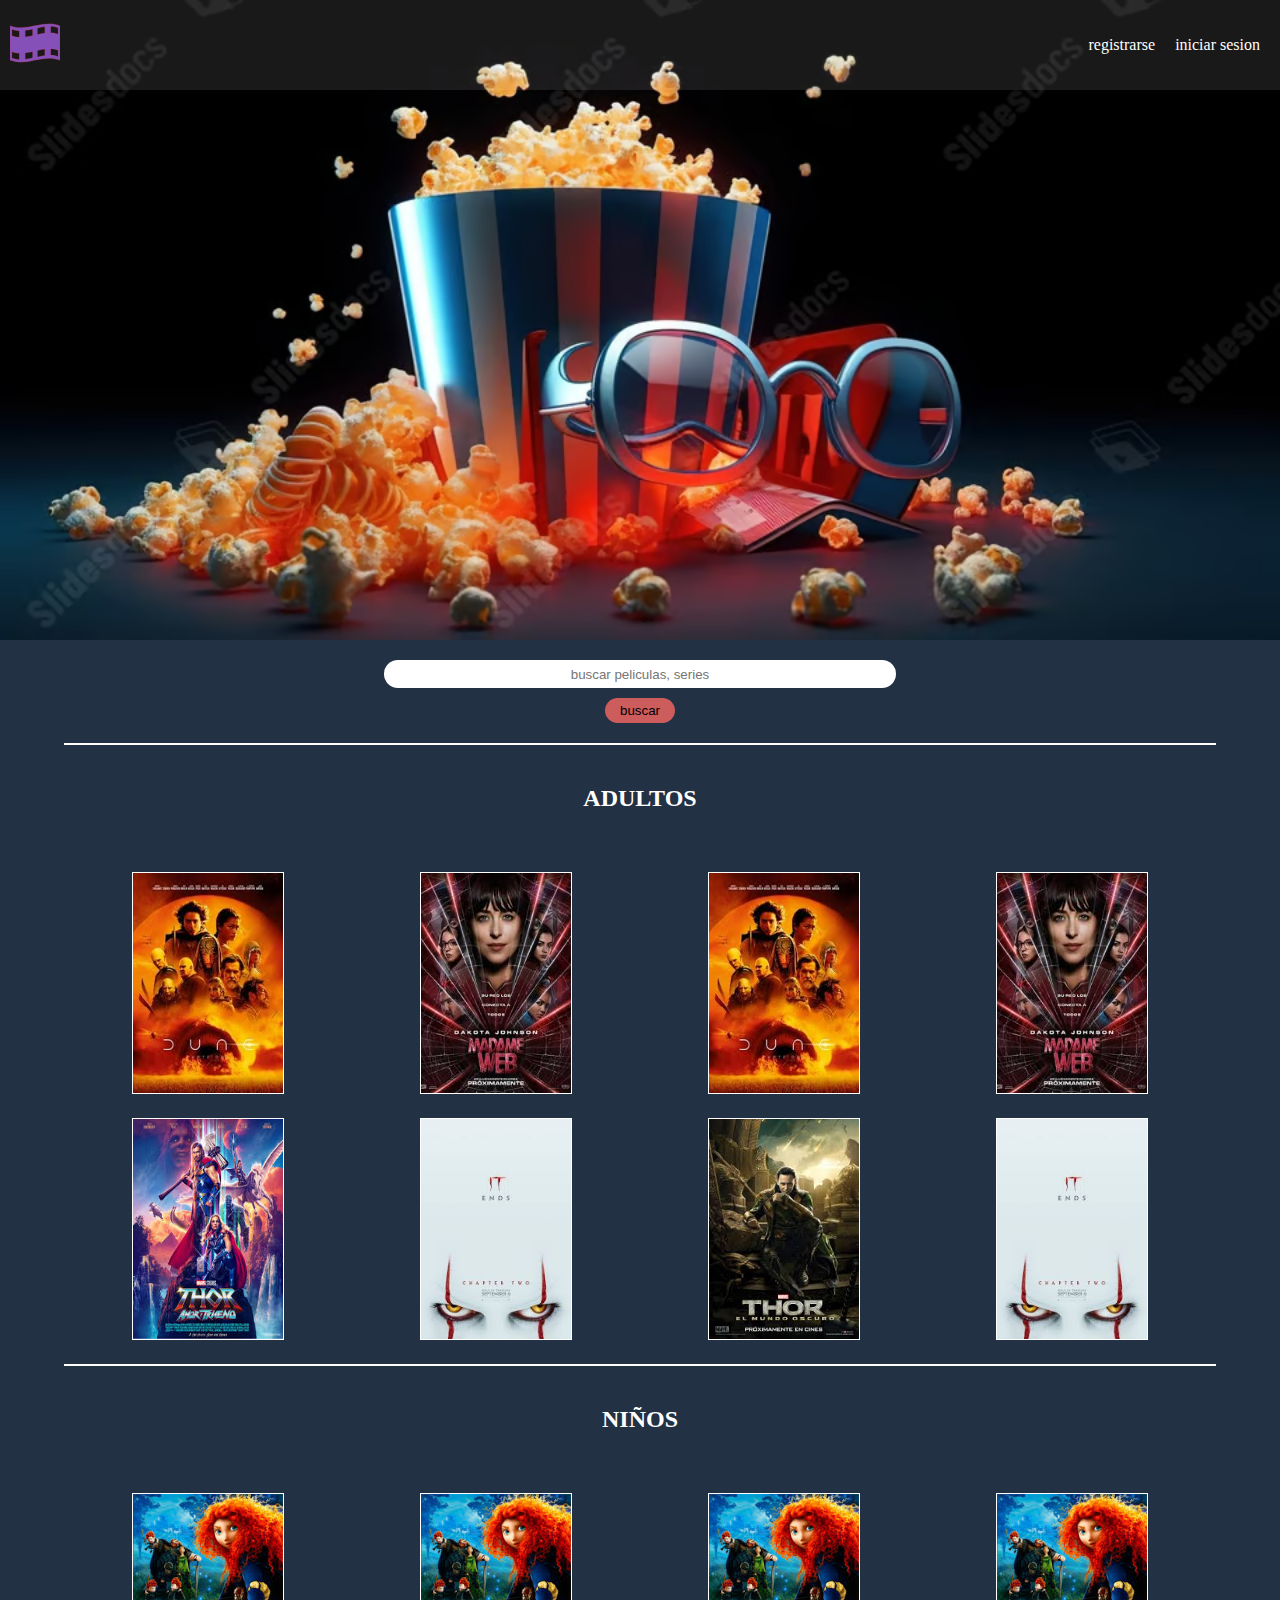
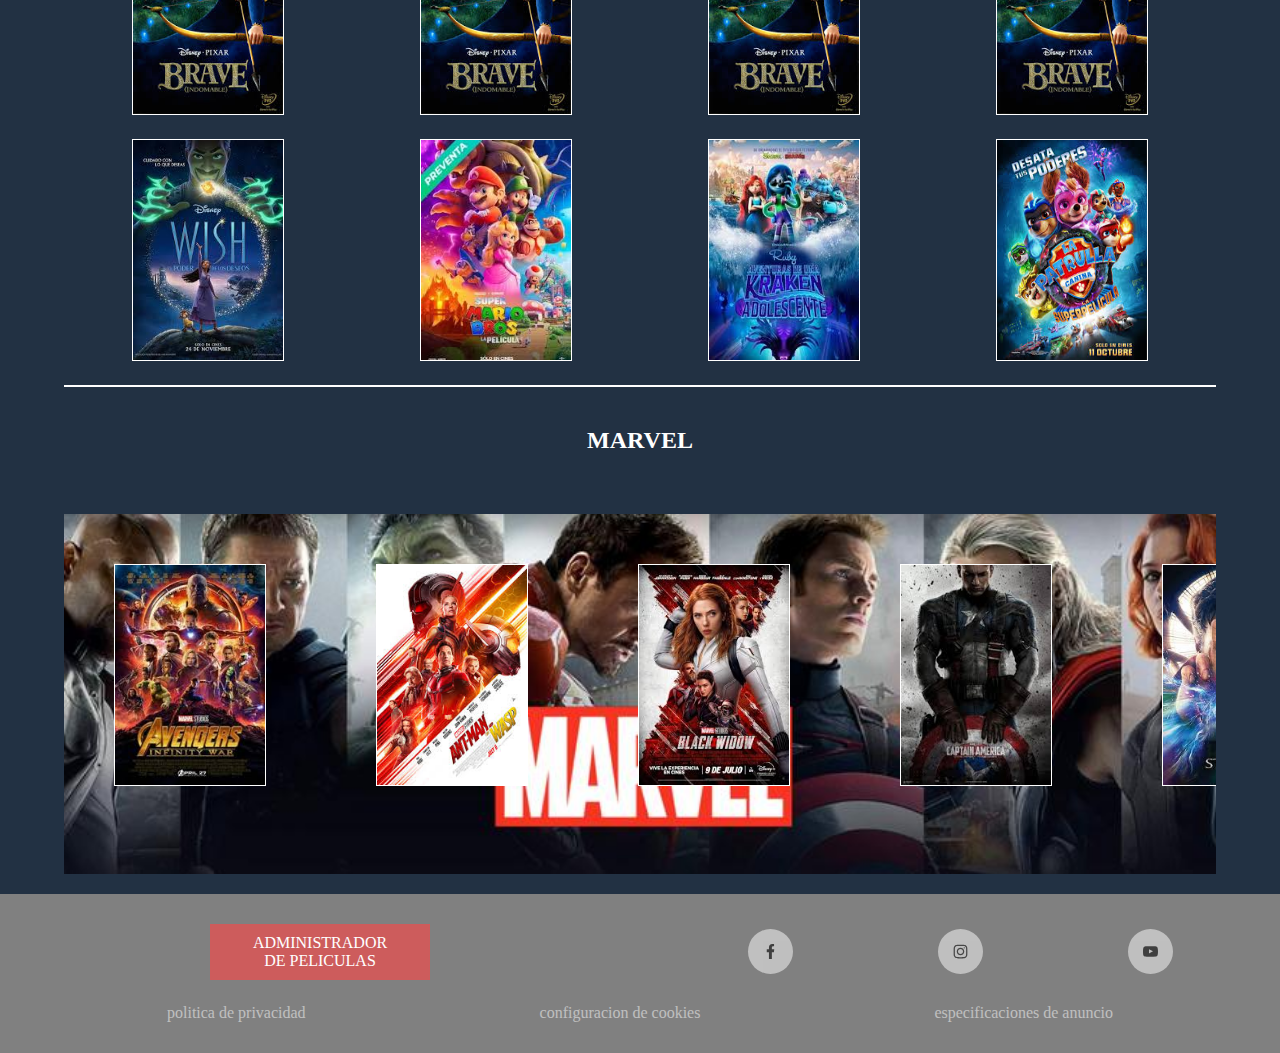
==== commit be82549f: "imagenes" ====
--- a/index.html
+++ b/index.html
@@ -36,10 +36,10 @@
 	<h2>adultos</h2>
 		<div class="catalogoInterno">
 			<div class="fotos">
-				<a href="./pages/detalle.html"><img src="./assets/elcreador.jpg" alt="portada de pelicula" loading="lazy"></a>
+				<a href="./pages/detalle.html"><img src="./assets/dune.jpg" alt="portada de pelicula" loading="lazy"></a>
 			</div>
 			<div class="fotos">
-				<a href="./pages/detalle.html"><img src="./assets/agentex.jpg" alt="portada de pelicula" loading="lazy"></a>
+				<a href="./pages/detalle.html"><img src="./assets/madame.jpg" alt="portada de pelicula" loading="lazy"></a>
 			</div>
 			<div class="fotos">
 				<a href="./pages/detalle.html"><img src="./assets/dune.jpg" alt="portada de pelicula" loading="lazy"></a>
@@ -53,10 +53,10 @@
 				<a href="./pages/detalle.html"><img src="./assets/thor.jpg" alt="portada de pelicula"></a>
 			</div>
 			<div class="fotos">
-				<a href="./pages/detalle.html"><img src="./assets/planetasimios.jpg" alt="portada de pelicula" loading="lazy"></a>
+				<a href="./pages/detalle.html"><img src="./assets/it.jpg" alt="portada de pelicula" loading="lazy"></a>
 			</div></a>
 			<div class="fotos">
-				<a href="./pages/detalle.html"><img src="./assets/elvalle.jpg" alt="portada de pelicula" loading="lazy"></a>
+				<a href="./pages/detalle.html"><img src="./assets/thor2.jpg" alt="portada de pelicula" loading="lazy"></a>
 			</div>
 			<div class="fotos">
 				<a href="./pages/detalle.html"><img src="./assets/it.jpg" alt="portada de pelicula" loading="lazy"></a>
@@ -70,13 +70,13 @@
 				<a href="./pages/detalle.html"><img src="./assets/brave.jpg" alt="portada de pelicula"></a>
 			</div>
 			<div class="fotos">
-				<a href="./pages/detalle.html"><img src="./assets/elarca.jpg" alt="portada de pelicula"></a>
+				<a href="./pages/detalle.html"><img src="./assets/brave.jpg" alt="portada de pelicula"></a>
 			</div>
 			<div class="fotos">
-				<a href="./pages/detalle.html"><img src="./assets/intensamente.jpg" alt="portada de pelicula" loading="lazy"></a>
+				<a href="./pages/detalle.html"><img src="./assets/brave.jpg" alt="portada de pelicula" loading="lazy"></a>
 			</div>
 			<div class="fotos">
-				<a href="./pages/detalle.html"><img src="./assets/kunfupanda2.jpg" alt="portada de pelicula" loading="lazy"></a>
+				<a href="./pages/detalle.html"><img src="./assets/brave.jpg" alt="portada de pelicula" loading="lazy"></a>
 			</div>
 		</div>
 		<div class="catalogoInterno">
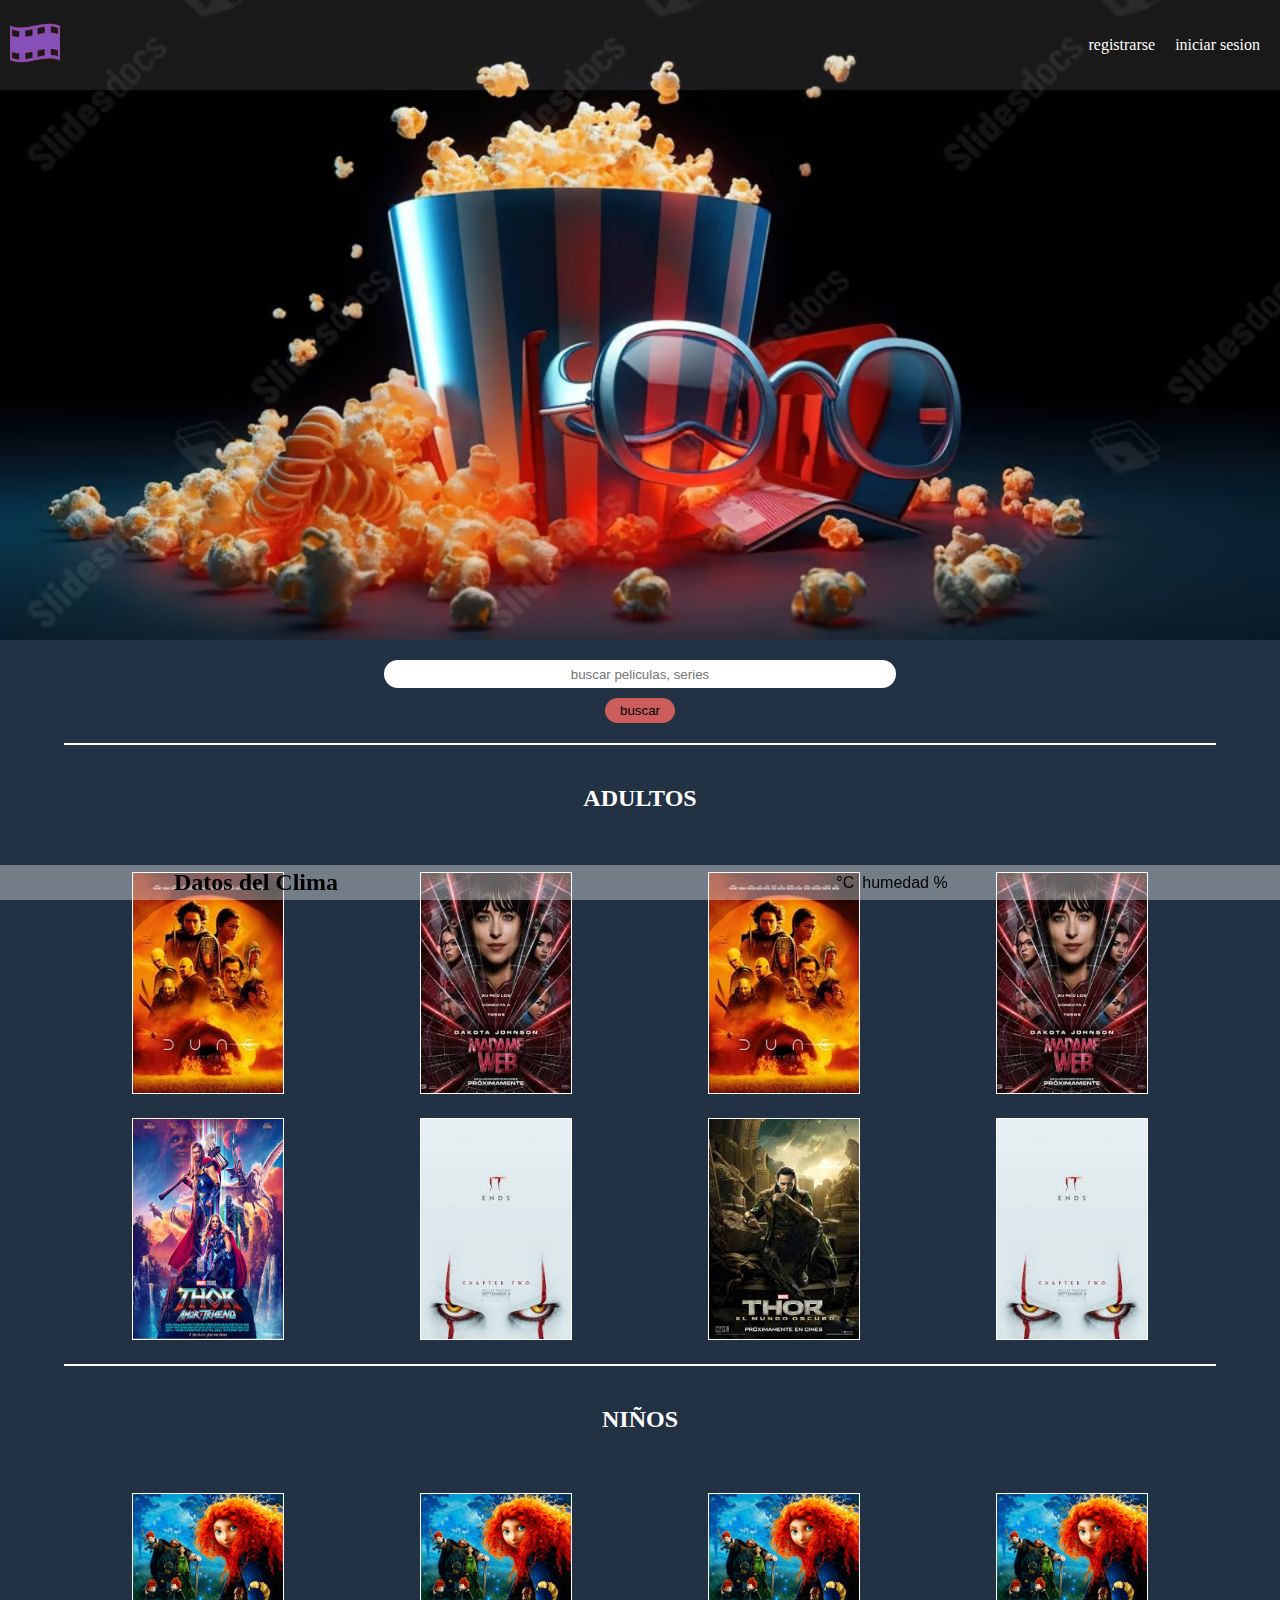
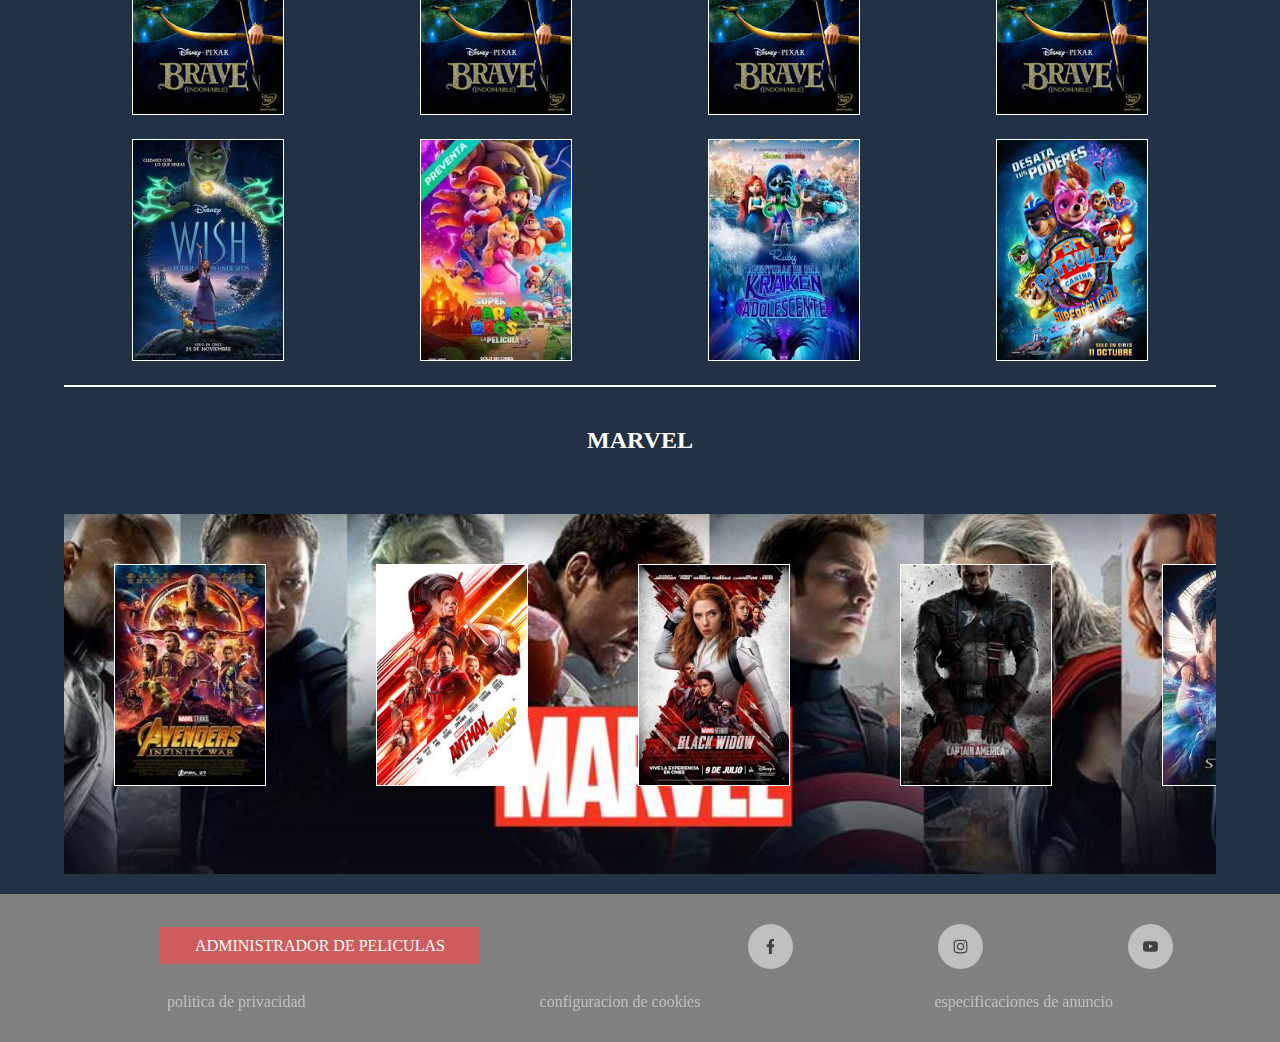
==== commit 470f117a: "modificando el maquetado de la apiclima y buenas practicas" ====
--- a/index.html
+++ b/index.html
@@ -17,8 +17,8 @@
 					<a class="navegador logo active" href="index.html"><li><svg height="50px" width="50px" version="1.1" id="Capa_1" xmlns="http://www.w3.org/2000/svg" xmlns:xlink="http://www.w3.org/1999/xlink" viewBox="0 0 266.514 266.514" xml:space="preserve" fill="#e01010" stroke="#e01010"><g id="SVGRepo_bgCarrier" stroke-width="0"></g><g id="SVGRepo_tracerCarrier" stroke-linecap="round" stroke-linejoin="round"></g><g id="SVGRepo_iconCarrier"> <g> <g> <path style="fill:#8551b8;" d="M0,40.794c0,61.641,0,123.287,0,184.928c90.794,34.495,175.72-34.495,266.514,0 c0-61.641,0-123.287,0-184.928C175.72,6.294,90.794,75.289,0,40.794z M48.952,220.985c-15.229-0.702-22.844-1.855-38.073-7.19 c0-13.054,0-19.581,0-32.634c15.229,5.336,22.844,6.489,38.073,7.19C48.952,201.404,48.952,207.931,48.952,220.985z M48.952,101.325c-15.229-0.702-22.844-1.855-38.073-7.19c0-13.054,0-19.581,0-32.634c15.229,5.336,22.844,6.489,38.073,7.19 C48.952,81.745,48.952,88.272,48.952,101.325z M119.659,212.489c-15.229,3.378-22.844,5.058-38.073,6.973 c0-13.054,0-19.581,0-32.634c15.229-1.915,22.844-3.595,38.073-6.973C119.659,192.903,119.659,199.435,119.659,212.489z M119.659,92.83c-15.229,3.378-22.844,5.058-38.073,6.973c0-13.054,0-19.581,0-32.634c15.229-1.915,22.844-3.595,38.073-6.973 C119.659,73.244,119.659,79.776,119.659,92.83z M184.928,199.354c-16.317,1.915-22.844,3.595-38.073,6.973 c0-13.054,0-19.581,0-32.634c15.229-3.378,21.756-5.058,38.073-6.973C184.928,179.773,184.928,186.3,184.928,199.354z M146.855,86.662c0-13.054,0-19.581,0-32.634c15.229-3.378,22.844-5.058,38.073-6.973c0,13.054,0,19.581,0,32.634 C169.699,81.609,162.084,83.284,146.855,86.662z M217.563,45.531c16.317,0.702,21.756,1.855,38.073,7.19 c0,13.054,0,19.581,0,32.634c-16.317-5.336-21.756-6.489-38.073-7.19C217.563,65.112,217.563,58.585,217.563,45.531z M217.563,165.191c16.317,0.702,21.756,1.855,38.073,7.19c0,13.054,0,19.581,0,32.634c-16.317-5.336-21.756-6.489-38.073-7.19 C217.563,184.772,217.563,178.245,217.563,165.191z"></path> </g> </g> </g></svg></li></a>
 				</div>
 				<div class="listaRegistro-last">
-					<a class="navegador" target="_blank" href="pages/registrarse.html"><li>registrarse</li></a>
-					<a class="navegador" target="_blank" href="pages/inicio.html"><li>iniciar sesion</li></a>
+					<a class="navegador" href="pages/registrarse.html"><li>registrarse</li></a>
+					<a class="navegador" href="pages/inicio.html"><li>iniciar sesion</li></a>
 				</div>
 			</ul>
 		</nav>
@@ -115,24 +115,27 @@
 	</div>
 </div>
 
-<!-- <div class="container">
+<!--datos del apiclima fixed al pie de pagina-->
+<div class="container">
 	<div class="card">
 		<div class="card-titulo">
 			<h2>Datos del Clima</h2>
 		</div>
 		<div class="card-info">
-			<p><span id="city"></span></p>
+			<p><span id="city" class="city"></span></p>
 			<p><span id="temperature"></span>°C</p>
 			<p><span>humedad </span><span id="humidity"></span> %</p>
+			<p><span id="description" class="description"></span></p>
+			<img class="imagenApi" id="weatherIcon">
 		</div>
 	</div>
-</div> -->
+</div>
 
 
 
 <footer class="footer">
 		<div class="footer_interno">
-		<div><a class="enlaceAdministrador" href="pages/gestionador.html" target="_blank">administrador de peliculas</a>
+		<div><a class="enlaceAdministrador" href="pages/gestionador.html">administrador de peliculas</a>
 		</div>
 		<div class="redes">
 			<div>
@@ -156,7 +159,6 @@
 		</div>
 </footer>
 
-<script src="./js/scripts.js"></script>
-<!-- <script src="./js/scriptsapiclima.js"></script> -->
+<script src="./js/scriptsapiclima.js"></script>
 </body>
 </html>--- a/css/styles.css
+++ b/css/styles.css
@@ -1,3 +1,4 @@
+/*elimino los margenes y bordes que tienen por defecto*/
 body{
 	background-color: #223143;
 	margin: 0;
@@ -176,8 +177,9 @@
 	overflow: hidden;
 	text-align: center;
 	height: 20px;
-	padding: 5px;
+	padding: 15px 5px;
 	margin: 0%;
+	color: white;
 }
 
 .buscador{
@@ -234,6 +236,7 @@
 		opacity: 1;
 	}
 }
+
 .catalogoInterno{
 	display: flex;
 	flex-direction: row;
@@ -272,7 +275,7 @@
 }
 
 .fotos{
- margin: auto;
+	margin: auto;
 }
 
 
@@ -284,19 +287,6 @@
 
 img:hover{
 	box-shadow: 0 0 20px white;
-}
-
-.enlaceAdministrador{
-	margin: auto;
-	width: 150px;
-	display: flow-root;
-	text-transform: uppercase;
-	background-color: indianred;
-	padding: 10px 35px;
-}
-
-.enlaceAdministrador:hover{
-	background-color: darkred;
 }
 
 /*-------------------------------------------------------------------- STYLES PAGINA DETALLES ---------------*/
@@ -435,8 +425,9 @@
 	letter-spacing: 1px;
 }
 
-input{
+.inputgestion{
 	outline: none;
+	background-color: white;
 }
 
 .column input:not(:last-child){
@@ -537,6 +528,18 @@
 	opacity: 1;
 }
 
+.enlaceAdministrador{
+	margin: auto;
+	width: 150px;
+	text-transform: uppercase;
+	background-color: indianred;
+	padding: 10px 35px;
+}
+
+.enlaceAdministrador:hover{
+	background-color: darkred;
+}
+
 /*--------------------------------------------------------------- STYLES SCREEN TABLETS Y CELULARES -------------------*/
 
 @media(max-width:935px){
@@ -551,11 +554,10 @@
 		width: 100%;	
 	}
 	.catalogoFinal img{
-		width: 150px;
+		width: 100px;
 	}
 	img{
 		width: 100px;
-		box-shadow: 0 0 10px white;
 	}
 	.fotos a{
 		padding: 0;
@@ -665,13 +667,15 @@
 	}
 	img{
 		height: 200px;
+		width: 150px;
 	}
 	.catalogoFinal{
 		width: 50%;
+		margin-bottom: 350px;
 	}
 	.catalogoFinal img{
 		height: 200px;
-		width: 100px;
+		width: 150px;
 	}
 	.catalogoFinal{
 		height: 200px;
@@ -684,7 +688,6 @@
 		column-gap: 0;
 	}
 	.footer{
-		margin-top: 320px;
 		padding: 40px 0;
 	}
 	.redes{
@@ -695,20 +698,18 @@
 		padding: 0 20px;
 	}
 	.enlaceAdministrador{
+		display: flow-root;
 		padding: 10px;
 	}
 }
 
-/*ESTILOS PARA API CLIMA*/
+/*-------------------ESTILOS PARA API CLIMA-----------------------*/
 .container{
-	 height: 40px;
-	 width: 45%;
+	 height: 35px;
+	 width: 100%;
 	 position: fixed;
-	 bottom: 125px;
-	 left: 10px;
-	 border: 1px solid black;
-	 background-color:#1313a1a3;
-	 border-radius: 10px;
+	 bottom: 0;
+	 background-color:rgba(255, 255, 255, 0.37);
 	 box-sizing: border-box;
 }
      
@@ -725,8 +726,6 @@
 	
 .card-titulo h2{
 	 margin: auto;	
-/*	 justify-content: center;
-	 align-items: center;*/
 }
 	
 .card-info{	 
@@ -744,26 +743,32 @@
 .card-info p{
 	margin: 0;
 }
+
+.imagenApi{
+	height: 100%; 
+	width: auto; 
+	border: none;
+}
+
+
+.imagenApi:hover{
+	box-shadow: none;
+}
+
 /*MEDIA QUERY SOLO PARA API CLIMA*/	
-@media(max-width: 1010px){
+@media(max-width: 645px){
 	.container{
-		margin: auto;
-		width: 120px;
-		height: 120px;
-		border-radius: 50%;
+		height: 30px;
 		position: fixed;
-		bottom: 10px;
-		left: 10px;
-	}
-	.card-titulo , .card-info p:last-child{
+		bottom: 0;
+	}
+	.card-titulo,.city,.description{
 		display: none;
 	}
 	.card-info{
 		width: 100%;
 		display: flex;
-		flex-direction: column;
 		justify-content: center;
-		
 	}
 }
 /*--------------------------------*/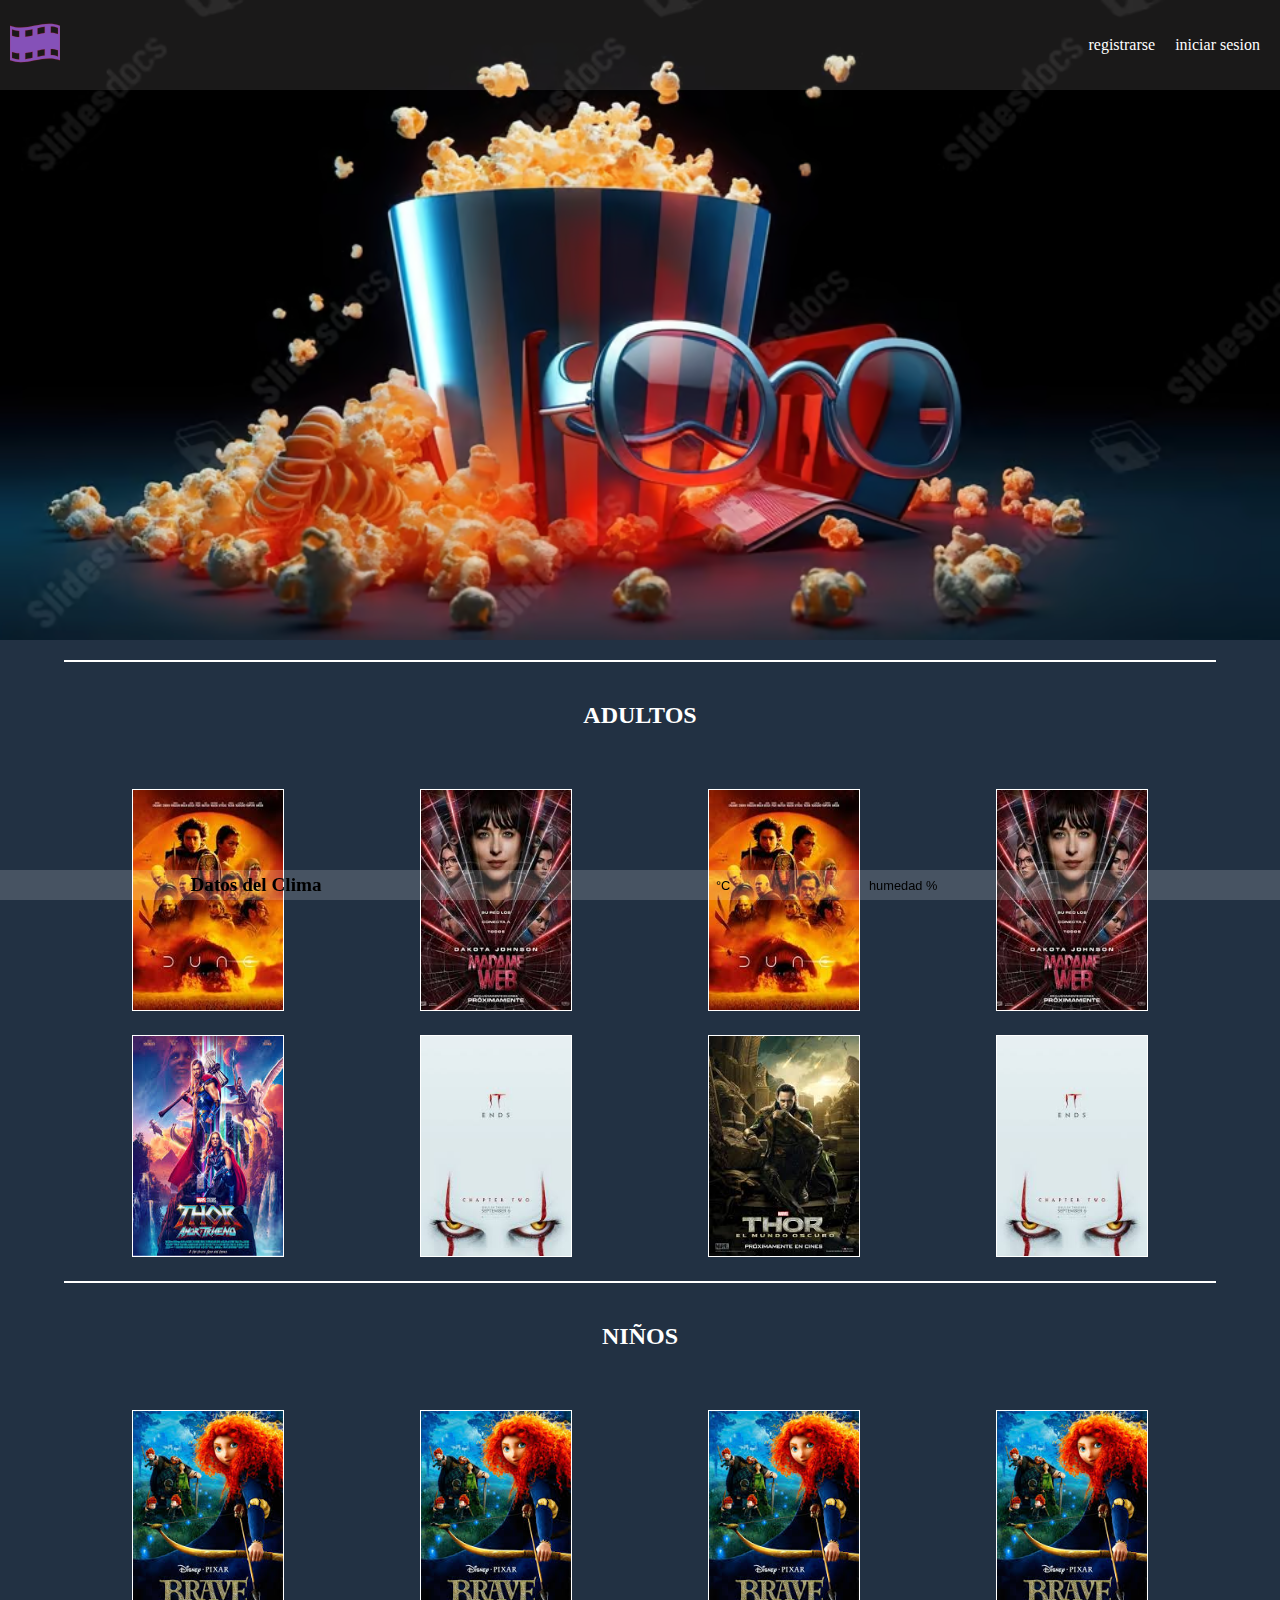
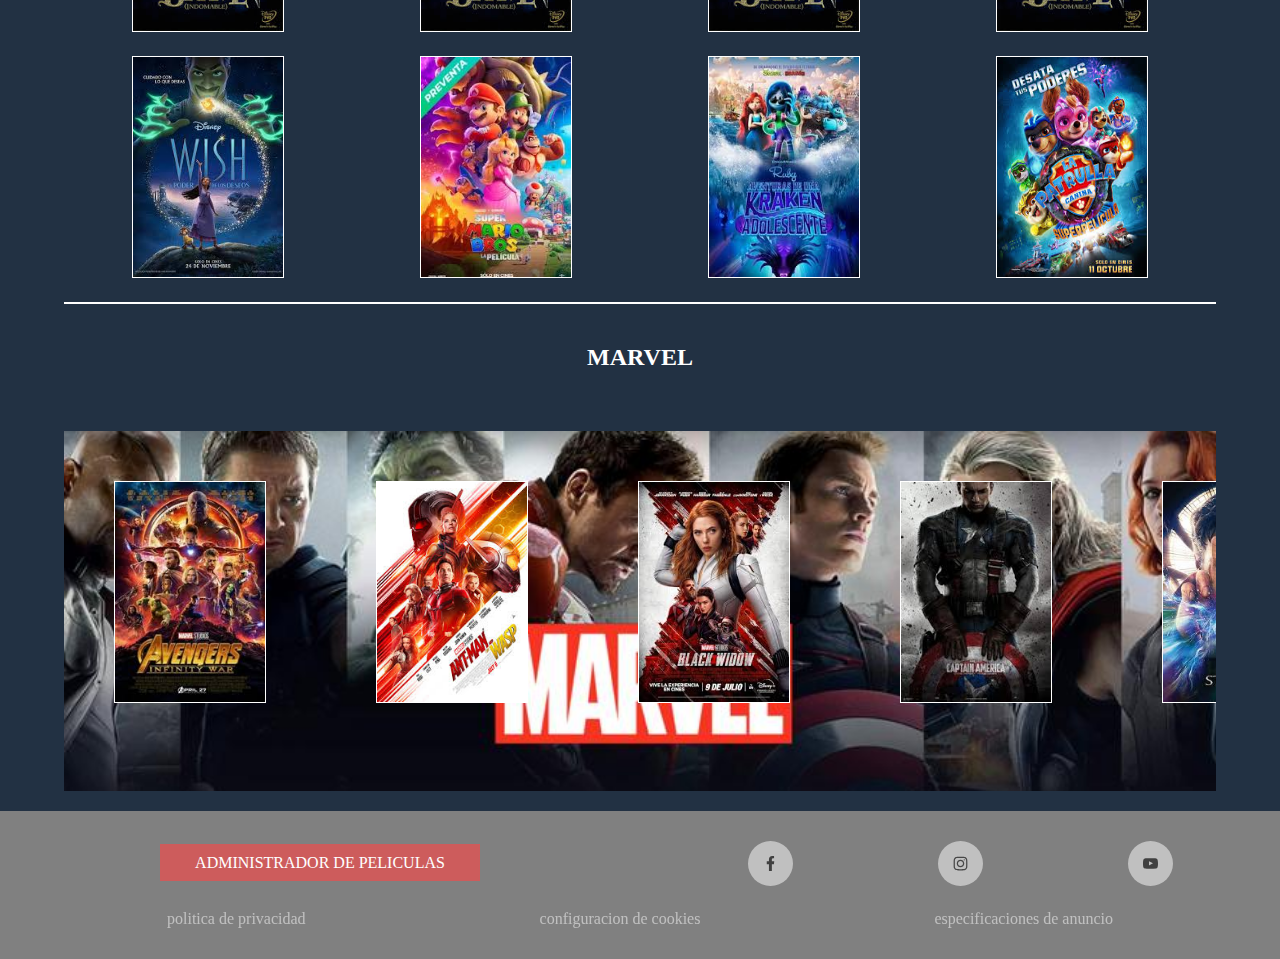
==== commit 596d3a84: "modifique el boton del buscador en el index" ====
--- a/index.html
+++ b/index.html
@@ -24,12 +24,12 @@
 		</nav>
 </header>
 
-		<form>
+		<!--<form>
 			<div class="buscador">	
 				<input type="text" placeholder="buscar peliculas, series">
 				<button>buscar</button>
 			</div>
-		</form>
+		</form>-->
 
 <div class="main">
 	<section class="catalogoPrincipal">
--- a/css/styles.css
+++ b/css/styles.css
@@ -73,15 +73,15 @@
 .navegador:hover:not(.active){
 	opacity: 1;
 }
-/*----------------------------------------------------------- S T Y L E S      R E G I S T R O ------*/
+/*------------------ STYLES REGISTRARSE E INICIO ----------------------*/
 .formulario{
-	margin: 50px auto;
+	margin: 60px auto;
 	display: flex;
 	justify-content: center;
 }
 
 .formularioInicio{
-	margin: 90px auto;
+	margin: 80px auto;
 }
 
 .formRegistro{
@@ -93,6 +93,7 @@
 
 .formInicio{
 	text-align: center;
+	height: 250px;
 }
 
 legend{
@@ -178,7 +179,7 @@
 	text-align: center;
 	height: 20px;
 	padding: 15px 5px;
-	margin: 0%;
+	margin: 0;
 	color: white;
 }
 
@@ -278,18 +279,17 @@
 	margin: auto;
 }
 
-
 img{
 	border: white 1px solid;
 	height: 220px;
-	width:  150px;
+	width: 150px;
 }
 
 img:hover{
 	box-shadow: 0 0 20px white;
 }
 
-/*-------------------------------------------------------------------- STYLES PAGINA DETALLES ---------------*/
+/*------------------------- STYLES PAGINA DETALLES ---------------------------*/
 
 .bodyDetalle{
 	background-color: #223143;
@@ -360,7 +360,7 @@
 .lista1 li:not(:first-child),.lista2 li:not(:first-child){
 	padding-top: 20px;
 }
-/*----------------------------------------------------------------------- STYLES GESTION PELICULAS --------------*/
+/*-------------------------------- STYLES GESTION PELICULAS --------------------*/
 .centrar-gestion{
 	display: flex;
 	flex-direction: column;
@@ -470,7 +470,7 @@
 	}
 }
 
-/*----------------------------------------------------------------------------- STYLES FOOTER --------------*/
+/*------------------------ STYLES FOOTER ----------------------*/
 .footer{
 	color: white;
 	padding: 30px 50px;
@@ -540,7 +540,7 @@
 	background-color: darkred;
 }
 
-/*--------------------------------------------------------------- STYLES SCREEN TABLETS Y CELULARES -------------------*/
+/*------------------------ STYLES SCREEN TABLETS Y CELULARES -------------------*/
 
 @media(max-width:935px){
 	.navegador{
@@ -667,7 +667,7 @@
 	}
 	img{
 		height: 200px;
-		width: 150px;
+		width: 100%;
 	}
 	.catalogoFinal{
 		width: 50%;
@@ -701,16 +701,23 @@
 		display: flow-root;
 		padding: 10px;
 	}
-}
-
-/*-------------------ESTILOS PARA API CLIMA-----------------------*/
+	.formInicio_usuario{
+		display: flex;
+		justify-content: center;
+		align-items:end;
+		height: 40px;
+	}
+}
+
+/*-------------------  ESTILOS PARA API CLIMA  -----------------------*/
 .container{
-	 height: 35px;
+	 height: 30px;
 	 width: 100%;
 	 position: fixed;
 	 bottom: 0;
-	 background-color:rgba(255, 255, 255, 0.37);
+	 background-color:rgba(255, 255, 255, 0.17);
 	 box-sizing: border-box;
+	 font-size: .8rem;
 }
      
 .card-titulo{
@@ -735,7 +742,7 @@
 	 height: 100%;
 	 display: flex;
 	 flex-direction: row;
-	 justify-content: center;
+	 justify-content: space-around;
 	 align-items: center;
 	 right: 0;
 }
@@ -771,4 +778,3 @@
 		justify-content: center;
 	}
 }
-/*--------------------------------*/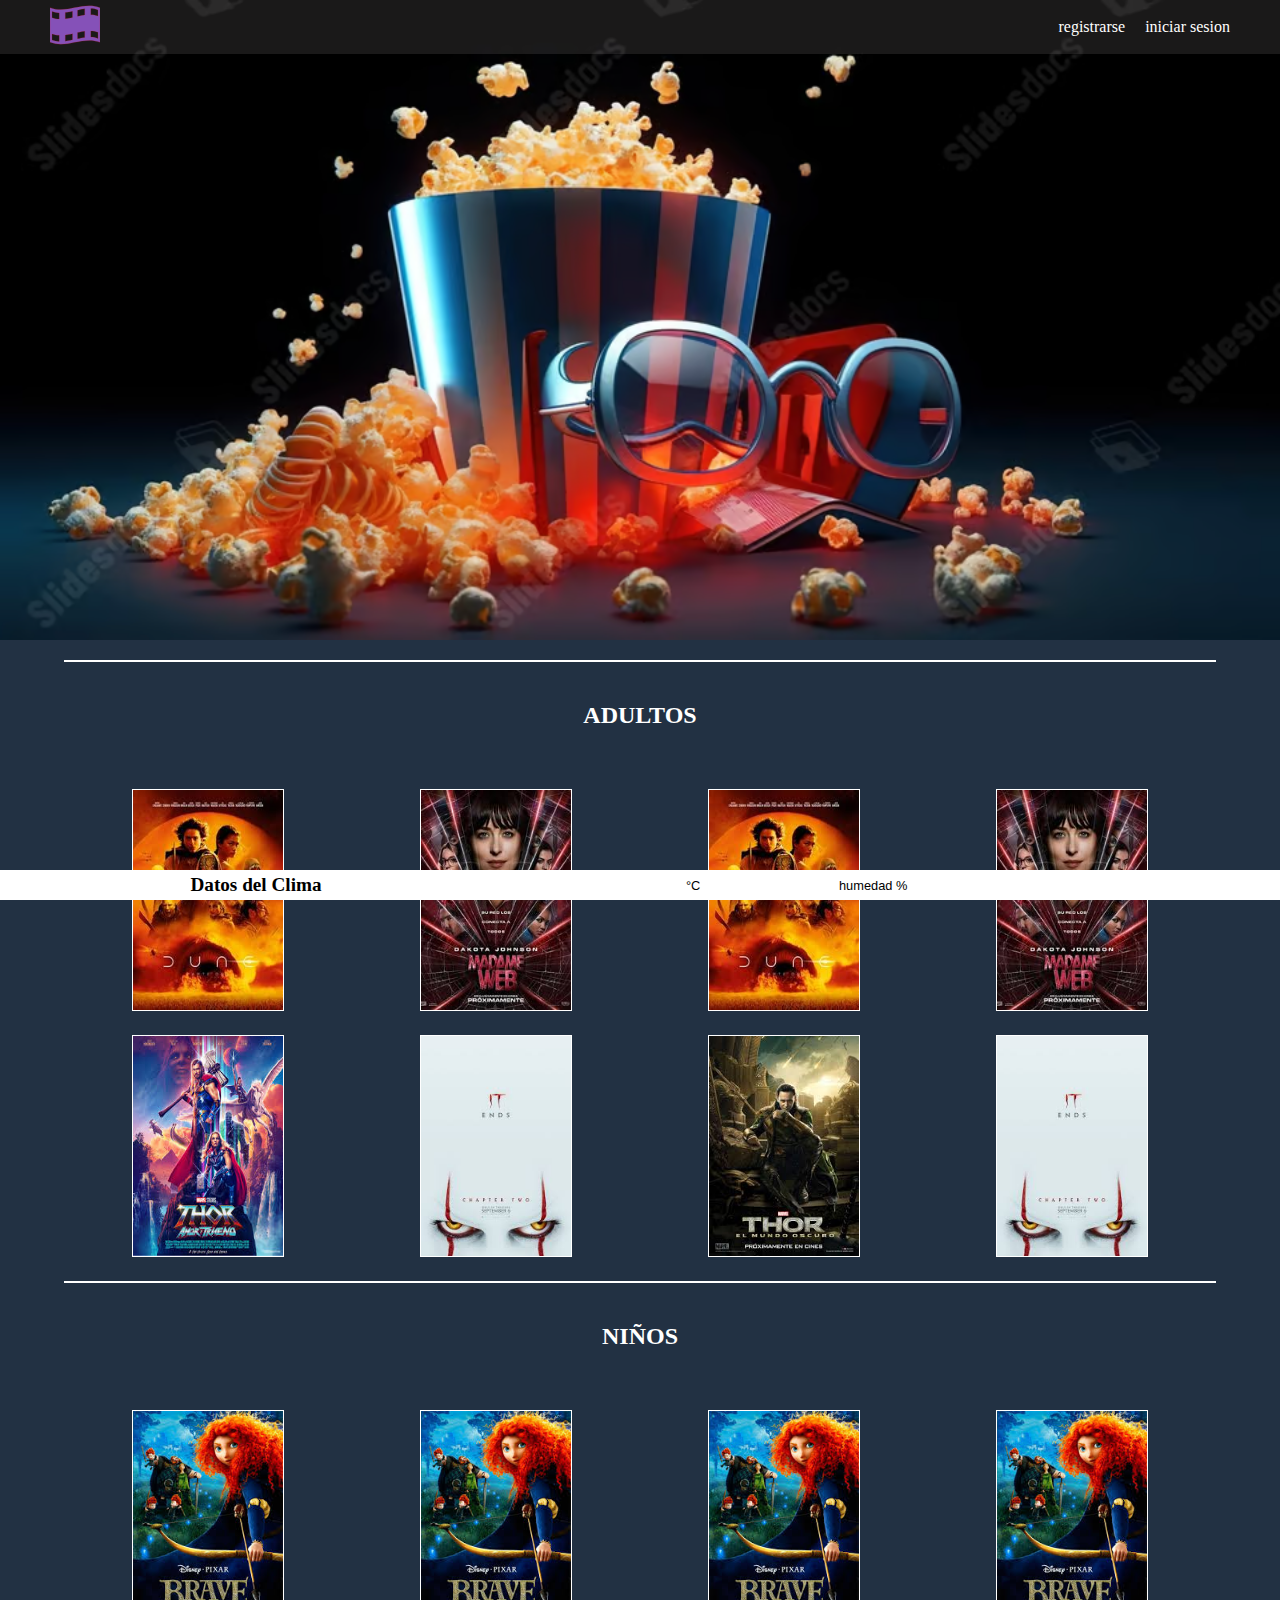
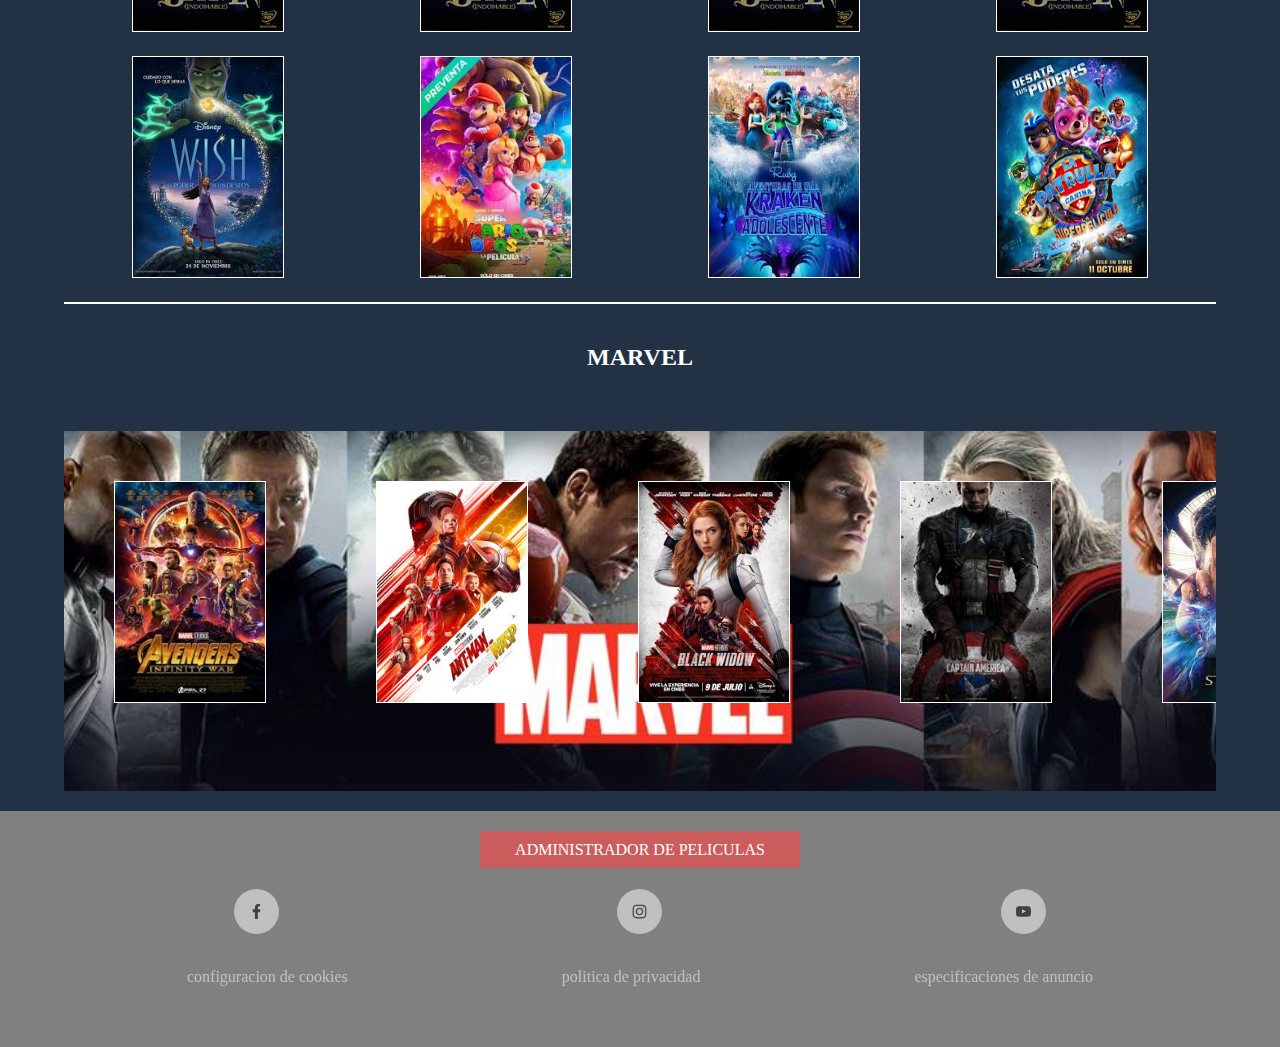
==== commit b81323d7: "optimizando accesibilidad" ====
--- a/index.html
+++ b/index.html
@@ -1,25 +1,45 @@
 <!DOCTYPE html>
-<html>
-<head>
-	<meta charset="utf-8">
-	<meta http-equiv="X-UA-Compatible" content="IE=edge">
-	<meta name="viewport" content="width=device-width,initial-scale=1.0">
-	<link rel="stylesheet" href="./css/styles.css">
-	<title>pelisF</title>
-	<link rel="shortcut icon" type="image/x.icon" href="icono.png">
-</head>
+<html lang="es">
+	<head>
+		<meta charset="utf-8">
+		<meta http-equiv="X-UA-Compatible" content="IE=edge">
+		<meta name="viewport" content="width=device-width, initial-scale=1.0">
+	
+		<!-- SEO Meta Tags -->
+		<title>PelisF - Las mejores películas online</title> <!-- Título optimizado con palabras clave -->
+		<meta name="description" content="Descubre y disfruta de las mejores películas online en PelisF. Ofrecemos una amplia selección de películas de todos los géneros. ¡No te las pierdas!"> <!-- Meta description optimizada para SEO -->
+		<meta name="keywords" content="películas online, ver películas, cine, películas gratis, películas en streaming"> <!-- Palabras clave relacionadas -->
+		<meta name="author" content="PelisF"> <!-- Autor de la página -->
+		
+		<!-- Open Graph para mejorar el SEO en redes sociales -->
+		<meta property="og:title" content="PelisF - Las mejores películas online">
+		<meta property="og:description" content="Descubre y disfruta de las mejores películas online en PelisF. Ofrecemos una amplia selección de películas de todos los géneros.">
+		<meta property="og:image" content="https://example.com/imagen_compartida.png"> <!-- Imagen de previsualización en redes sociales -->
+		<meta property="og:url" content="https://example.com">
+		<meta property="og:type" content="website">
+		
+		<!-- Favicon -->
+		<link rel="shortcut icon" type="image/x-icon" href="icono.png">
+		
+		<!-- CSS -->
+		<link rel="stylesheet" href="./css/styles.css">
+	
+		<!-- Otros Meta Tags opcionales -->
+		<meta name="robots" content="index, follow"> <!-- Instrucciones para motores de búsqueda: indexar y seguir enlaces -->
+	</head>
+	
 <body>
 
 <header class="header">
 		<nav class="headerNavIndex">
 			<ul class="listaRegistro">
-				<div>
-					<a class="navegador logo active" href="index.html"><li><svg height="50px" width="50px" version="1.1" id="Capa_1" xmlns="http://www.w3.org/2000/svg" xmlns:xlink="http://www.w3.org/1999/xlink" viewBox="0 0 266.514 266.514" xml:space="preserve" fill="#e01010" stroke="#e01010"><g id="SVGRepo_bgCarrier" stroke-width="0"></g><g id="SVGRepo_tracerCarrier" stroke-linecap="round" stroke-linejoin="round"></g><g id="SVGRepo_iconCarrier"> <g> <g> <path style="fill:#8551b8;" d="M0,40.794c0,61.641,0,123.287,0,184.928c90.794,34.495,175.72-34.495,266.514,0 c0-61.641,0-123.287,0-184.928C175.72,6.294,90.794,75.289,0,40.794z M48.952,220.985c-15.229-0.702-22.844-1.855-38.073-7.19 c0-13.054,0-19.581,0-32.634c15.229,5.336,22.844,6.489,38.073,7.19C48.952,201.404,48.952,207.931,48.952,220.985z M48.952,101.325c-15.229-0.702-22.844-1.855-38.073-7.19c0-13.054,0-19.581,0-32.634c15.229,5.336,22.844,6.489,38.073,7.19 C48.952,81.745,48.952,88.272,48.952,101.325z M119.659,212.489c-15.229,3.378-22.844,5.058-38.073,6.973 c0-13.054,0-19.581,0-32.634c15.229-1.915,22.844-3.595,38.073-6.973C119.659,192.903,119.659,199.435,119.659,212.489z M119.659,92.83c-15.229,3.378-22.844,5.058-38.073,6.973c0-13.054,0-19.581,0-32.634c15.229-1.915,22.844-3.595,38.073-6.973 C119.659,73.244,119.659,79.776,119.659,92.83z M184.928,199.354c-16.317,1.915-22.844,3.595-38.073,6.973 c0-13.054,0-19.581,0-32.634c15.229-3.378,21.756-5.058,38.073-6.973C184.928,179.773,184.928,186.3,184.928,199.354z M146.855,86.662c0-13.054,0-19.581,0-32.634c15.229-3.378,22.844-5.058,38.073-6.973c0,13.054,0,19.581,0,32.634 C169.699,81.609,162.084,83.284,146.855,86.662z M217.563,45.531c16.317,0.702,21.756,1.855,38.073,7.19 c0,13.054,0,19.581,0,32.634c-16.317-5.336-21.756-6.489-38.073-7.19C217.563,65.112,217.563,58.585,217.563,45.531z M217.563,165.191c16.317,0.702,21.756,1.855,38.073,7.19c0,13.054,0,19.581,0,32.634c-16.317-5.336-21.756-6.489-38.073-7.19 C217.563,184.772,217.563,178.245,217.563,165.191z"></path> </g> </g> </g></svg></li></a>
-				</div>
-				<div class="listaRegistro-last">
-					<a class="navegador" href="pages/registrarse.html"><li>registrarse</li></a>
-					<a class="navegador" href="pages/inicio.html"><li>iniciar sesion</li></a>
-				</div>
+				<ul>
+					<li><a class="navegador logo active" href="index.html"><svg height="50px" width="50px" version="1.1" id="Capa_1" xmlns="http://www.w3.org/2000/svg" xmlns:xlink="http://www.w3.org/1999/xlink" viewBox="0 0 266.514 266.514" xml:space="preserve" fill="#e01010" stroke="#e01010"><g id="SVGRepo_bgCarrier" stroke-width="0"></g><g id="SVGRepo_tracerCarrier" stroke-linecap="round" stroke-linejoin="round"></g><g id="SVGRepo_iconCarrier"> <g> <g> <path style="fill:#8551b8;" d="M0,40.794c0,61.641,0,123.287,0,184.928c90.794,34.495,175.72-34.495,266.514,0 c0-61.641,0-123.287,0-184.928C175.72,6.294,90.794,75.289,0,40.794z M48.952,220.985c-15.229-0.702-22.844-1.855-38.073-7.19 c0-13.054,0-19.581,0-32.634c15.229,5.336,22.844,6.489,38.073,7.19C48.952,201.404,48.952,207.931,48.952,220.985z M48.952,101.325c-15.229-0.702-22.844-1.855-38.073-7.19c0-13.054,0-19.581,0-32.634c15.229,5.336,22.844,6.489,38.073,7.19 C48.952,81.745,48.952,88.272,48.952,101.325z M119.659,212.489c-15.229,3.378-22.844,5.058-38.073,6.973 c0-13.054,0-19.581,0-32.634c15.229-1.915,22.844-3.595,38.073-6.973C119.659,192.903,119.659,199.435,119.659,212.489z M119.659,92.83c-15.229,3.378-22.844,5.058-38.073,6.973c0-13.054,0-19.581,0-32.634c15.229-1.915,22.844-3.595,38.073-6.973 C119.659,73.244,119.659,79.776,119.659,92.83z M184.928,199.354c-16.317,1.915-22.844,3.595-38.073,6.973 c0-13.054,0-19.581,0-32.634c15.229-3.378,21.756-5.058,38.073-6.973C184.928,179.773,184.928,186.3,184.928,199.354z M146.855,86.662c0-13.054,0-19.581,0-32.634c15.229-3.378,22.844-5.058,38.073-6.973c0,13.054,0,19.581,0,32.634 C169.699,81.609,162.084,83.284,146.855,86.662z M217.563,45.531c16.317,0.702,21.756,1.855,38.073,7.19 c0,13.054,0,19.581,0,32.634c-16.317-5.336-21.756-6.489-38.073-7.19C217.563,65.112,217.563,58.585,217.563,45.531z M217.563,165.191c16.317,0.702,21.756,1.855,38.073,7.19c0,13.054,0,19.581,0,32.634c-16.317-5.336-21.756-6.489-38.073-7.19 C217.563,184.772,217.563,178.245,217.563,165.191z"></path> </g> </g> </g></svg></a></li>
+				</ul>
+				<ul class="listaRegistro-last">
+					<li><a class="navegador" href="pages/registrarse.html">registrarse</a></li>
+					<li><a class="navegador" href="pages/inicio.html">iniciar sesion</a></li>
+				</ul>
 			</ul>
 		</nav>
 </header>
@@ -31,8 +51,8 @@
 			</div>
 		</form>-->
 
-<div class="main">
-	<section class="catalogoPrincipal">
+<section class="main">
+	<div class="catalogoPrincipal">
 	<h2>adultos</h2>
 		<div class="catalogoInterno">
 			<div class="fotos">
@@ -62,8 +82,8 @@
 				<a href="./pages/detalle.html"><img src="./assets/it.jpg" alt="portada de pelicula" loading="lazy"></a>
 			</div>
 		</div>
-	</section>
-	<section class="catalogoPrincipal">
+	</div>
+	<div class="catalogoPrincipal">
 		<h2>niños</h2>
 		<div class="catalogoInterno">
 			<div class="fotos">
@@ -93,70 +113,93 @@
 				<a href="./pages/detalle.html"><img src="./assets/patrulla.jpg" alt="portada de pelicula" loading="lazy"></a>
 			</div>
 		</div>
-	</section>
-</div>
+	</div>
+</section>
 
         
-<div class="catalogoPrincipal catalogoFinal">
-	<h2>marvel</h2>
-	<div class="fondomarvel">
-		<a href="./pages/detalle.html"><img src="./assets/avenger1.jpg" alt="portada de pelicula" loading="lazy"></a>
-		<a href="./pages/detalle.html"><img src="./assets/antman.jpg" alt="portada de pelicula" loading="lazy"></a>
-		<a href="./pages/detalle.html"><img src="./assets/blackwidow.jpg" alt="portada de pelicula" loading="lazy"></a>
-		<a href="./pages/detalle.html"><img src="./assets/capitan1.jpg" alt="portada de pelicula" loading="lazy"></a>
-		<a href="./pages/detalle.html"><img src="./assets/doctors.jpg" alt="portada de pelicula" loading="lazy"></a>
-		<a href="./pages/detalle.html"><img src="./assets/logan.jpg" alt="portada de pelicula" loading="lazy"></a>
-		<a href="./pages/detalle.html"><img src="./assets/tho1.jpg" alt="portada de pelicula" loading="lazy"></a>
-		<a href="./pages/detalle.html"><img src="./assets/capitan2.jpg" alt="portada de pelicula" loading="lazy"></a>	
-		<a href="./pages/detalle.html"><img src="./assets/quantum.jpg" alt="portada de pelicula" loading="lazy"></a>
-		<a href="./pages/detalle.html"><img src="./assets/ironman.jpg" alt="portada de pelicula" loading="lazy"></a>
-		<a href="./pages/detalle.html"><img src="./assets/thor2.jpg" alt="portada de pelicula" loading="lazy"></a>
-		<a href="./pages/detalle.html"><img src="./assets/eternals.jpg" alt="portada de pelicula" loading="lazy"></a>
-	</div>
-</div>
+<section class="catalogoPrincipal catalogoFinal">
+    <h2>Marvel</h2>
+    <div class="fondomarvel">
+        <a href="./pages/detalle.html" aria-label="Ver detalles de Avengers">
+            <img src="./assets/avenger1.jpg" alt="Portada de la película Avengers" loading="lazy">
+        </a>
+        <a href="./pages/detalle.html" aria-label="Ver detalles de Ant-Man">
+            <img src="./assets/antman.jpg" alt="Portada de la película Ant-Man" loading="lazy">
+        </a>
+        <a href="./pages/detalle.html" aria-label="Ver detalles de Black Widow">
+            <img src="./assets/blackwidow.jpg" alt="Portada de la película Black Widow" loading="lazy">
+        </a>
+        <a href="./pages/detalle.html" aria-label="Ver detalles del Capitán América">
+            <img src="./assets/capitan1.jpg" alt="Portada de la película Capitán América: El Primer Vengador" loading="lazy">
+        </a>
+        <a href="./pages/detalle.html" aria-label="Ver detalles de Doctor Strange">
+            <img src="./assets/doctors.jpg" alt="Portada de la película Doctor Strange" loading="lazy">
+        </a>
+        <a href="./pages/detalle.html" aria-label="Ver detalles de Logan">
+            <img src="./assets/logan.jpg" alt="Portada de la película Logan" loading="lazy">
+        </a>
+        <a href="./pages/detalle.html" aria-label="Ver detalles de Thor">
+            <img src="./assets/tho1.jpg" alt="Portada de la película Thor" loading="lazy">
+        </a>
+        <a href="./pages/detalle.html" aria-label="Ver detalles de Capitán América y el Soldado del Invierno">
+            <img src="./assets/capitan2.jpg" alt="Portada de la película Capitán América y el Soldado del Invierno" loading="lazy">
+        </a>
+        <a href="./pages/detalle.html" aria-label="Ver detalles de Ant-Man and the Wasp: Quantumania">
+            <img src="./assets/quantum.jpg" alt="Portada de la película Ant-Man and the Wasp: Quantumania" loading="lazy">
+        </a>
+        <a href="./pages/detalle.html" aria-label="Ver detalles de Iron Man">
+            <img src="./assets/ironman.jpg" alt="Portada de la película Iron Man" loading="lazy">
+        </a>
+        <a href="./pages/detalle.html" aria-label="Ver detalles de Thor: El Mundo Oscuro">
+            <img src="./assets/thor2.jpg" alt="Portada de la película Thor: El Mundo Oscuro" loading="lazy">
+        </a>
+        <a href="./pages/detalle.html" aria-label="Ver detalles de Eternals">
+            <img src="./assets/eternals.jpg" alt="Portada de la película Eternals" loading="lazy">
+        </a>
+    </div>
+</section>
 
 <!--datos del apiclima fixed al pie de pagina-->
-<div class="container">
+<section class="container">
 	<div class="card">
 		<div class="card-titulo">
 			<h2>Datos del Clima</h2>
 		</div>
-		<div class="card-info">
-			<p><span id="city" class="city"></span></p>
-			<p><span id="temperature"></span>°C</p>
-			<p><span>humedad </span><span id="humidity"></span> %</p>
-			<p><span id="description" class="description"></span></p>
-			<img class="imagenApi" id="weatherIcon">
-		</div>
+		<ul class="card-info">
+			<li><p><span id="city" class="city"></span></p></li>
+			<li><p><span id="temperature"></span>°C</p></li>
+			<li><p><span>humedad </span><span id="humidity"></span> %</p></li>
+			<li><p><span id="description" class="description"></span></p></li>
+			<li><img class="imagenApi" id="weatherIcon"></li>
+		</ul>
 	</div>
-</div>
+</section>
 
 
 
 <footer class="footer">
 		<div class="footer_interno">
-		<div><a class="enlaceAdministrador" href="pages/gestionador.html">administrador de peliculas</a>
-		</div>
-		<div class="redes">
-			<div>
+			<a class="enlaceAdministrador" href="pages/gestionador.html">administrador de peliculas</a>
+		</div>
+		<ul class="redes">
+			<li>
 		    <a href="#" class="logos"><svg width="15px" height="15px" viewBox="-5 0 20 20" version="1.1" xmlns="http://www.w3.org/2000/svg" xmlns:xlink="http://www.w3.org/1999/xlink" fill="#000000"><g id="SVGRepo_bgCarrier" stroke-width="0"></g><g id="SVGRepo_tracerCarrier" stroke-linecap="round" stroke-linejoin="round"></g><g id="SVGRepo_iconCarrier"> <title>facebook [#176]</title> <desc>Created with Sketch.</desc> <defs> </defs> <g id="Page-1" stroke="none" stroke-width="1" fill="none" fill-rule="evenodd"> <g id="Dribbble-Light-Preview" transform="translate(-385.000000, -7399.000000)" fill="#000000"> <g id="icons" transform="translate(56.000000, 160.000000)"> <path d="M335.821282,7259 L335.821282,7250 L338.553693,7250 L339,7246 L335.821282,7246 L335.821282,7244.052 C335.821282,7243.022 335.847593,7242 337.286884,7242 L338.744689,7242 L338.744689,7239.14 C338.744689,7239.097 337.492497,7239 336.225687,7239 C333.580004,7239 331.923407,7240.657 331.923407,7243.7 L331.923407,7246 L329,7246 L329,7250 L331.923407,7250 L331.923407,7259 L335.821282,7259 Z" id="facebook-[#176]"> </path> </g> </g> </g> </g></svg></a>		
-		    </div>
-
-			<div>
+		    </li>
+
+			<li>
 			<a href="#" class="logos"><svg width="15px" height="15px" viewBox="0 0 24 24" fill="none" xmlns="http://www.w3.org/2000/svg"><g id="SVGRepo_bgCarrier" stroke-width="0"></g><g id="SVGRepo_tracerCarrier" stroke-linecap="round" stroke-linejoin="round"></g><g id="SVGRepo_iconCarrier"> <path fill-rule="evenodd" clip-rule="evenodd" d="M12 18C15.3137 18 18 15.3137 18 12C18 8.68629 15.3137 6 12 6C8.68629 6 6 8.68629 6 12C6 15.3137 8.68629 18 12 18ZM12 16C14.2091 16 16 14.2091 16 12C16 9.79086 14.2091 8 12 8C9.79086 8 8 9.79086 8 12C8 14.2091 9.79086 16 12 16Z" fill="#0F0F0F"></path> <path d="M18 5C17.4477 5 17 5.44772 17 6C17 6.55228 17.4477 7 18 7C18.5523 7 19 6.55228 19 6C19 5.44772 18.5523 5 18 5Z" fill="#0F0F0F"></path> <path fill-rule="evenodd" clip-rule="evenodd" d="M1.65396 4.27606C1 5.55953 1 7.23969 1 10.6V13.4C1 16.7603 1 18.4405 1.65396 19.7239C2.2292 20.8529 3.14708 21.7708 4.27606 22.346C5.55953 23 7.23969 23 10.6 23H13.4C16.7603 23 18.4405 23 19.7239 22.346C20.8529 21.7708 21.7708 20.8529 22.346 19.7239C23 18.4405 23 16.7603 23 13.4V10.6C23 7.23969 23 5.55953 22.346 4.27606C21.7708 3.14708 20.8529 2.2292 19.7239 1.65396C18.4405 1 16.7603 1 13.4 1H10.6C7.23969 1 5.55953 1 4.27606 1.65396C3.14708 2.2292 2.2292 3.14708 1.65396 4.27606ZM13.4 3H10.6C8.88684 3 7.72225 3.00156 6.82208 3.0751C5.94524 3.14674 5.49684 3.27659 5.18404 3.43597C4.43139 3.81947 3.81947 4.43139 3.43597 5.18404C3.27659 5.49684 3.14674 5.94524 3.0751 6.82208C3.00156 7.72225 3 8.88684 3 10.6V13.4C3 15.1132 3.00156 16.2777 3.0751 17.1779C3.14674 18.0548 3.27659 18.5032 3.43597 18.816C3.81947 19.5686 4.43139 20.1805 5.18404 20.564C5.49684 20.7234 5.94524 20.8533 6.82208 20.9249C7.72225 20.9984 8.88684 21 10.6 21H13.4C15.1132 21 16.2777 20.9984 17.1779 20.9249C18.0548 20.8533 18.5032 20.7234 18.816 20.564C19.5686 20.1805 20.1805 19.5686 20.564 18.816C20.7234 18.5032 20.8533 18.0548 20.9249 17.1779C20.9984 16.2777 21 15.1132 21 13.4V10.6C21 8.88684 20.9984 7.72225 20.9249 6.82208C20.8533 5.94524 20.7234 5.49684 20.564 5.18404C20.1805 4.43139 19.5686 3.81947 18.816 3.43597C18.5032 3.27659 18.0548 3.14674 17.1779 3.0751C16.2777 3.00156 15.1132 3 13.4 3Z" fill="#0F0F0F"></path> </g></svg></a>
-		    </div>
-
-			<div>
+		    </li>
+
+			<li>
 			<a href="#" class="logos"><svg width="15px" height="15px" viewBox="0 -3 20 20" version="1.1" xmlns="http://www.w3.org/2000/svg" xmlns:xlink="http://www.w3.org/1999/xlink" fill="#000000"><g id="SVGRepo_bgCarrier" stroke-width="0"></g><g id="SVGRepo_tracerCarrier" stroke-linecap="round" stroke-linejoin="round"></g><g id="SVGRepo_iconCarrier"> <title>youtube [#168]</title> <desc>Created with Sketch.</desc> <defs> </defs> <g id="Page-1" stroke="none" stroke-width="1" fill="none" fill-rule="evenodd"> <g id="Dribbble-Light-Preview" transform="translate(-300.000000, -7442.000000)" fill="#000000"> <g id="icons" transform="translate(56.000000, 160.000000)"> <path d="M251.988432,7291.58588 L251.988432,7285.97425 C253.980638,7286.91168 255.523602,7287.8172 257.348463,7288.79353 C255.843351,7289.62824 253.980638,7290.56468 251.988432,7291.58588 M263.090998,7283.18289 C262.747343,7282.73013 262.161634,7282.37809 261.538073,7282.26141 C259.705243,7281.91336 248.270974,7281.91237 246.439141,7282.26141 C245.939097,7282.35515 245.493839,7282.58153 245.111335,7282.93357 C243.49964,7284.42947 244.004664,7292.45151 244.393145,7293.75096 C244.556505,7294.31342 244.767679,7294.71931 245.033639,7294.98558 C245.376298,7295.33761 245.845463,7295.57995 246.384355,7295.68865 C247.893451,7296.0008 255.668037,7296.17532 261.506198,7295.73552 C262.044094,7295.64178 262.520231,7295.39147 262.895762,7295.02447 C264.385932,7293.53455 264.28433,7285.06174 263.090998,7283.18289" id="youtube-[#168]"> </path> </g> </g> </g> </g></svg></a>
-			</div>
-				
-		</div>
-		</div>
-		<div class="panelDeAyuda">
-			<div><a href="#">politica de privacidad</a></div>
-			<div><a href="#">configuracion de cookies</a></div>
-			<div><a href="#">especificaciones de anuncio</a></div>
-		</div>
+			</li>
+		</ul>
+	
+		<ul class="panelDeAyuda">
+			<li><a href="#">configuracion de cookies</a></li>
+			<li><a href="#">politica de privacidad</a></li>
+			<li><a href="#">especificaciones de anuncio</a></li>
+		</ul>
 </footer>
 
 <script src="./js/scriptsapiclima.js"></script>
--- a/css/styles.css
+++ b/css/styles.css
@@ -480,11 +480,10 @@
 }
 
 .footer_interno{
-	display: grid;
-	grid-template-columns: repeat(2,1fr);
 	column-gap: 100px;
 	align-items: center;
 	text-align: center;
+	margin-bottom: 30px;
 }
 
 .redes{
@@ -507,7 +506,7 @@
 }
 
 .panelDeAyuda{
-	margin-top: 20px;
+	margin: 30px auto;
 	font-size: 20px;
 	display: flex;
 	justify-content: space-around;
@@ -715,7 +714,7 @@
 	 width: 100%;
 	 position: fixed;
 	 bottom: 0;
-	 background-color:rgba(255, 255, 255, 0.17);
+	 background-color: white;
 	 box-sizing: border-box;
 	 font-size: .8rem;
 }
@@ -728,7 +727,6 @@
 	 align-items: center;
 	 height: 100%;
 	 position: absolute;
-
 }
 	
 .card-titulo h2{
@@ -745,6 +743,7 @@
 	 justify-content: space-around;
 	 align-items: center;
 	 right: 0;
+	 color: black;
 }
 
 .card-info p{
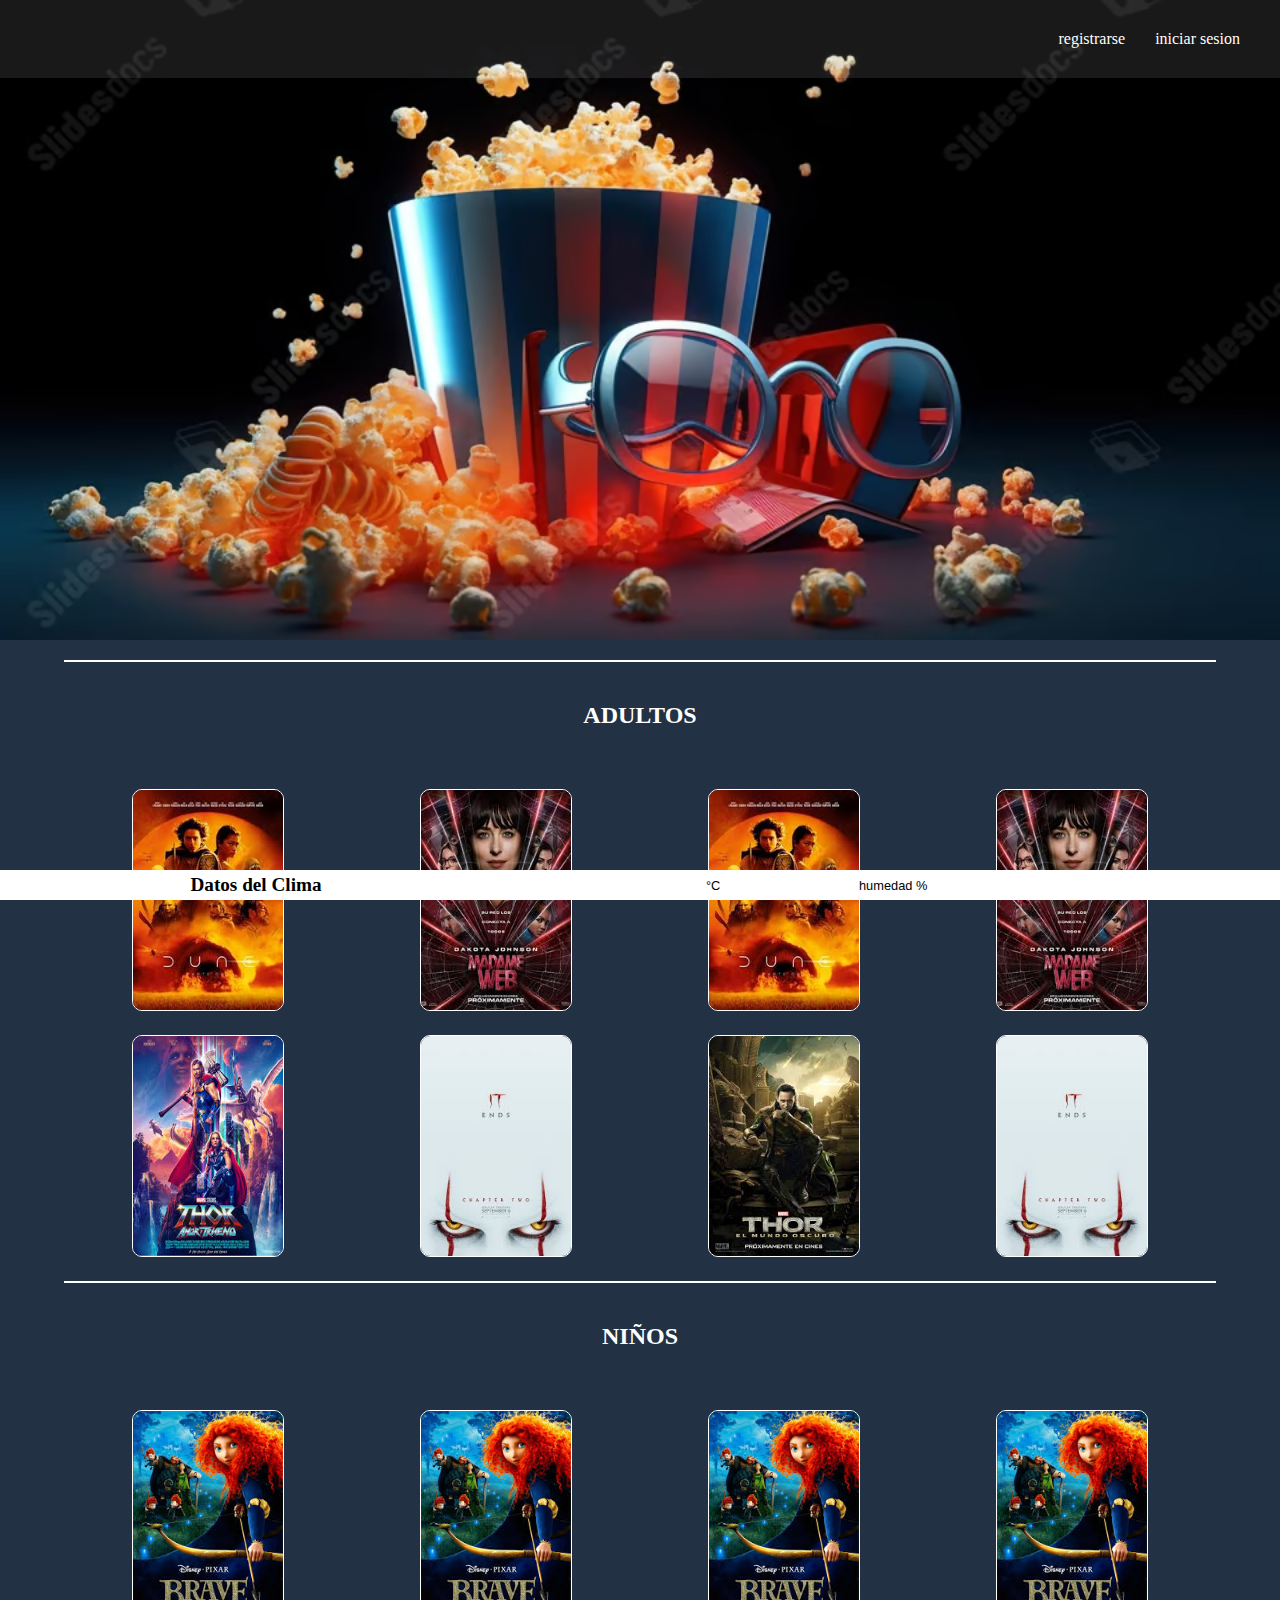
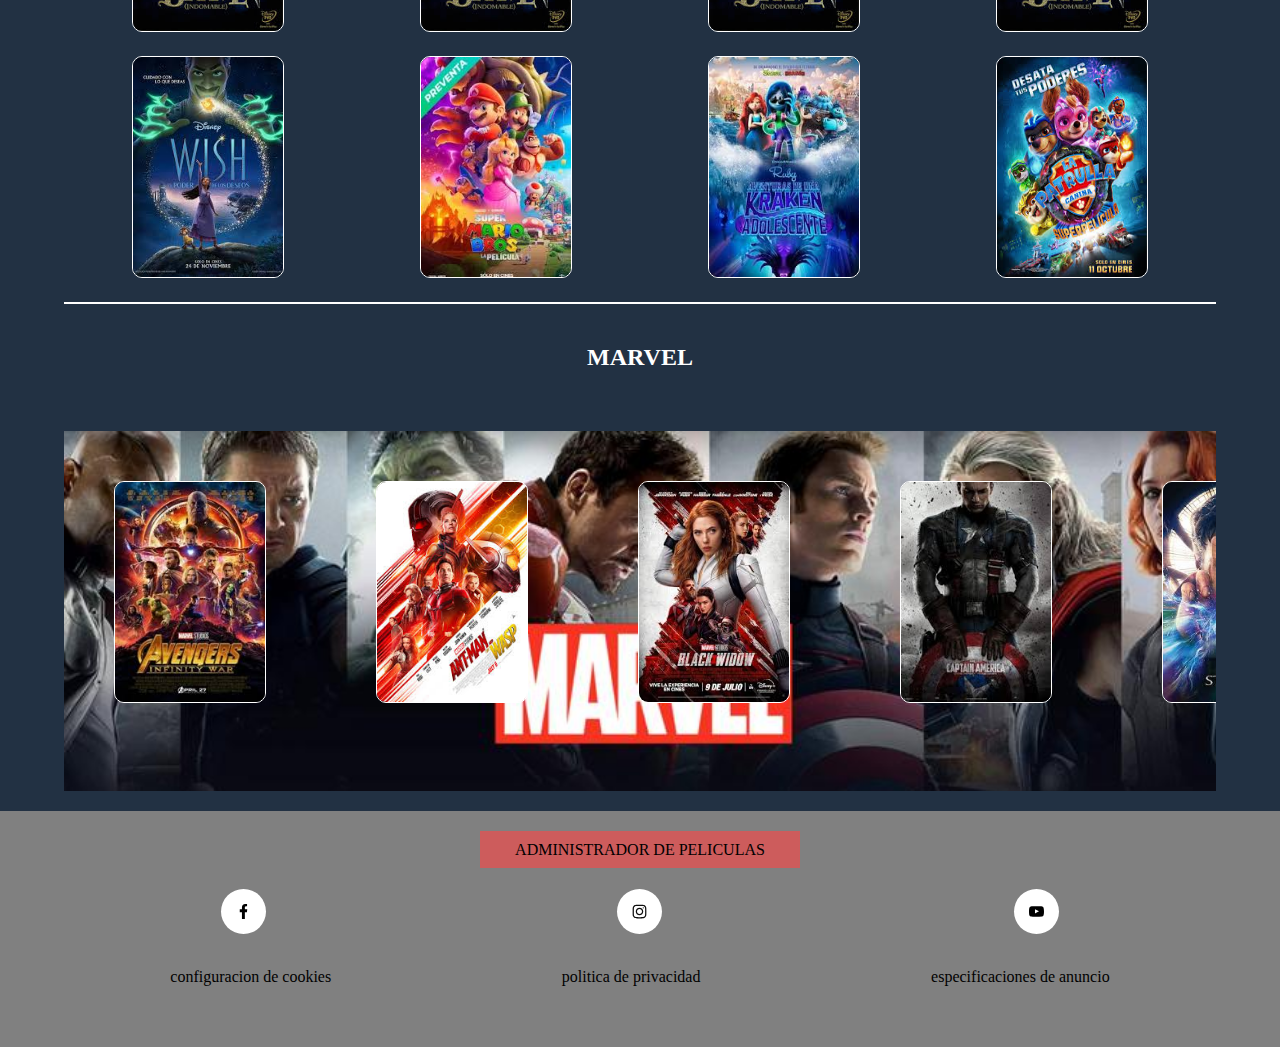
==== commit 65ab9162: "mejoro aspecto interfaz" ====
--- a/index.html
+++ b/index.html
@@ -32,14 +32,9 @@
 
 <header class="header">
 		<nav class="headerNavIndex">
-			<ul class="listaRegistro">
-				<ul>
-					<li><a class="navegador logo active" href="index.html"><svg height="50px" width="50px" version="1.1" id="Capa_1" xmlns="http://www.w3.org/2000/svg" xmlns:xlink="http://www.w3.org/1999/xlink" viewBox="0 0 266.514 266.514" xml:space="preserve" fill="#e01010" stroke="#e01010"><g id="SVGRepo_bgCarrier" stroke-width="0"></g><g id="SVGRepo_tracerCarrier" stroke-linecap="round" stroke-linejoin="round"></g><g id="SVGRepo_iconCarrier"> <g> <g> <path style="fill:#8551b8;" d="M0,40.794c0,61.641,0,123.287,0,184.928c90.794,34.495,175.72-34.495,266.514,0 c0-61.641,0-123.287,0-184.928C175.72,6.294,90.794,75.289,0,40.794z M48.952,220.985c-15.229-0.702-22.844-1.855-38.073-7.19 c0-13.054,0-19.581,0-32.634c15.229,5.336,22.844,6.489,38.073,7.19C48.952,201.404,48.952,207.931,48.952,220.985z M48.952,101.325c-15.229-0.702-22.844-1.855-38.073-7.19c0-13.054,0-19.581,0-32.634c15.229,5.336,22.844,6.489,38.073,7.19 C48.952,81.745,48.952,88.272,48.952,101.325z M119.659,212.489c-15.229,3.378-22.844,5.058-38.073,6.973 c0-13.054,0-19.581,0-32.634c15.229-1.915,22.844-3.595,38.073-6.973C119.659,192.903,119.659,199.435,119.659,212.489z M119.659,92.83c-15.229,3.378-22.844,5.058-38.073,6.973c0-13.054,0-19.581,0-32.634c15.229-1.915,22.844-3.595,38.073-6.973 C119.659,73.244,119.659,79.776,119.659,92.83z M184.928,199.354c-16.317,1.915-22.844,3.595-38.073,6.973 c0-13.054,0-19.581,0-32.634c15.229-3.378,21.756-5.058,38.073-6.973C184.928,179.773,184.928,186.3,184.928,199.354z M146.855,86.662c0-13.054,0-19.581,0-32.634c15.229-3.378,22.844-5.058,38.073-6.973c0,13.054,0,19.581,0,32.634 C169.699,81.609,162.084,83.284,146.855,86.662z M217.563,45.531c16.317,0.702,21.756,1.855,38.073,7.19 c0,13.054,0,19.581,0,32.634c-16.317-5.336-21.756-6.489-38.073-7.19C217.563,65.112,217.563,58.585,217.563,45.531z M217.563,165.191c16.317,0.702,21.756,1.855,38.073,7.19c0,13.054,0,19.581,0,32.634c-16.317-5.336-21.756-6.489-38.073-7.19 C217.563,184.772,217.563,178.245,217.563,165.191z"></path> </g> </g> </g></svg></a></li>
-				</ul>
-				<ul class="listaRegistro-last">
+			<ul class="listaRegistro-last">
 					<li><a class="navegador" href="pages/registrarse.html">registrarse</a></li>
 					<li><a class="navegador" href="pages/inicio.html">iniciar sesion</a></li>
-				</ul>
 			</ul>
 		</nav>
 </header>
--- a/css/styles.css
+++ b/css/styles.css
@@ -18,7 +18,7 @@
 }
 
 .logo {
-	padding: 10px;
+	padding: 0;
 }
 
 .header{
@@ -42,21 +42,19 @@
 
 ul {
 	display: flex;
+	justify-content: start;
+	align-items: center;
+	color: white;
+	list-style-type: none;
+	padding: 0 10px;
+	margin: 0;
+	gap: 10px;
+}
+
+.listaRegistro-last{
+	display: flex;
 	justify-content: end;
-	align-items: center;
-	color: white;
-	list-style-type: none;
-	padding: 0 30px;
-	margin: 0;
-}
-
-.listaRegistro{
-	justify-content: space-between;
-	padding: 0 10px;
-}
-
-.listaRegistro-last{
-	display: flex;
+	padding: 30px;
 }
 
 .active{
@@ -283,6 +281,7 @@
 	border: white 1px solid;
 	height: 220px;
 	width: 150px;
+	border-radius: 10px;
 }
 
 img:hover{
@@ -472,7 +471,7 @@
 
 /*------------------------ STYLES FOOTER ----------------------*/
 .footer{
-	color: white;
+	color: black;
 	padding: 30px 50px;
 	align-items: center;
 	background-color: gray;
@@ -493,9 +492,6 @@
 	column-gap: 30px;
 }
 
-.redes a{
-	opacity: 0.5;
-}
 .logos{
 	background-color: white;
 	padding: 15px;
@@ -513,18 +509,17 @@
 }
 
 .panelDeAyuda a{
-	color: white;
+	color: black;
 	text-decoration: none;
 	padding: 0;
+}
+
+.panelDeAyuda a:hover{
 	opacity: 0.5;
 }
 
-.panelDeAyuda a:hover{
-	opacity: 1;
-}
-
 .redes a:hover{
-	opacity: 1;
+	opacity: 0.5;
 }
 
 .enlaceAdministrador{
@@ -533,6 +528,7 @@
 	text-transform: uppercase;
 	background-color: indianred;
 	padding: 10px 35px;
+	color: black;
 }
 
 .enlaceAdministrador:hover{
@@ -543,7 +539,7 @@
 
 @media(max-width:935px){
 	.navegador{
-		padding: 20px;
+		padding: 0;
 	}
 	.logo{
 		padding-left: 20px;
@@ -556,7 +552,7 @@
 		width: 100px;
 	}
 	img{
-		width: 100px;
+		width: 150px;
 	}
 	.fotos a{
 		padding: 0;
@@ -618,7 +614,10 @@
 }
 }
 
-@media(max-width:500px){
+@media(max-width:647px){
+	.navegador{
+		padding: 0;
+	}
 	.buscador input{
 		width: 80%;
 	}
@@ -628,6 +627,7 @@
 	.headerNavIndex ul,.headerRegistroNav ul,.headerDetalleNav ul{
 		width: 100%;
 		padding: 0;
+		box-sizing: border-box;
 	}
 	.headerRegistro{
 		height: 100%;
@@ -636,8 +636,8 @@
 	.listaRegistro{
 		box-sizing: border-box;
 	}
-	.listaRegistro:first-child{
-		padding-left: 20px;
+	.listaRegistro-last :last-child{
+		padding: 10px;
 	}
 	.formInicio{
 		width: 280px;
@@ -665,8 +665,7 @@
 		padding: 0;
 	}
 	img{
-		height: 200px;
-		width: 100%;
+		width: 150px;
 	}
 	.catalogoFinal{
 		width: 50%;
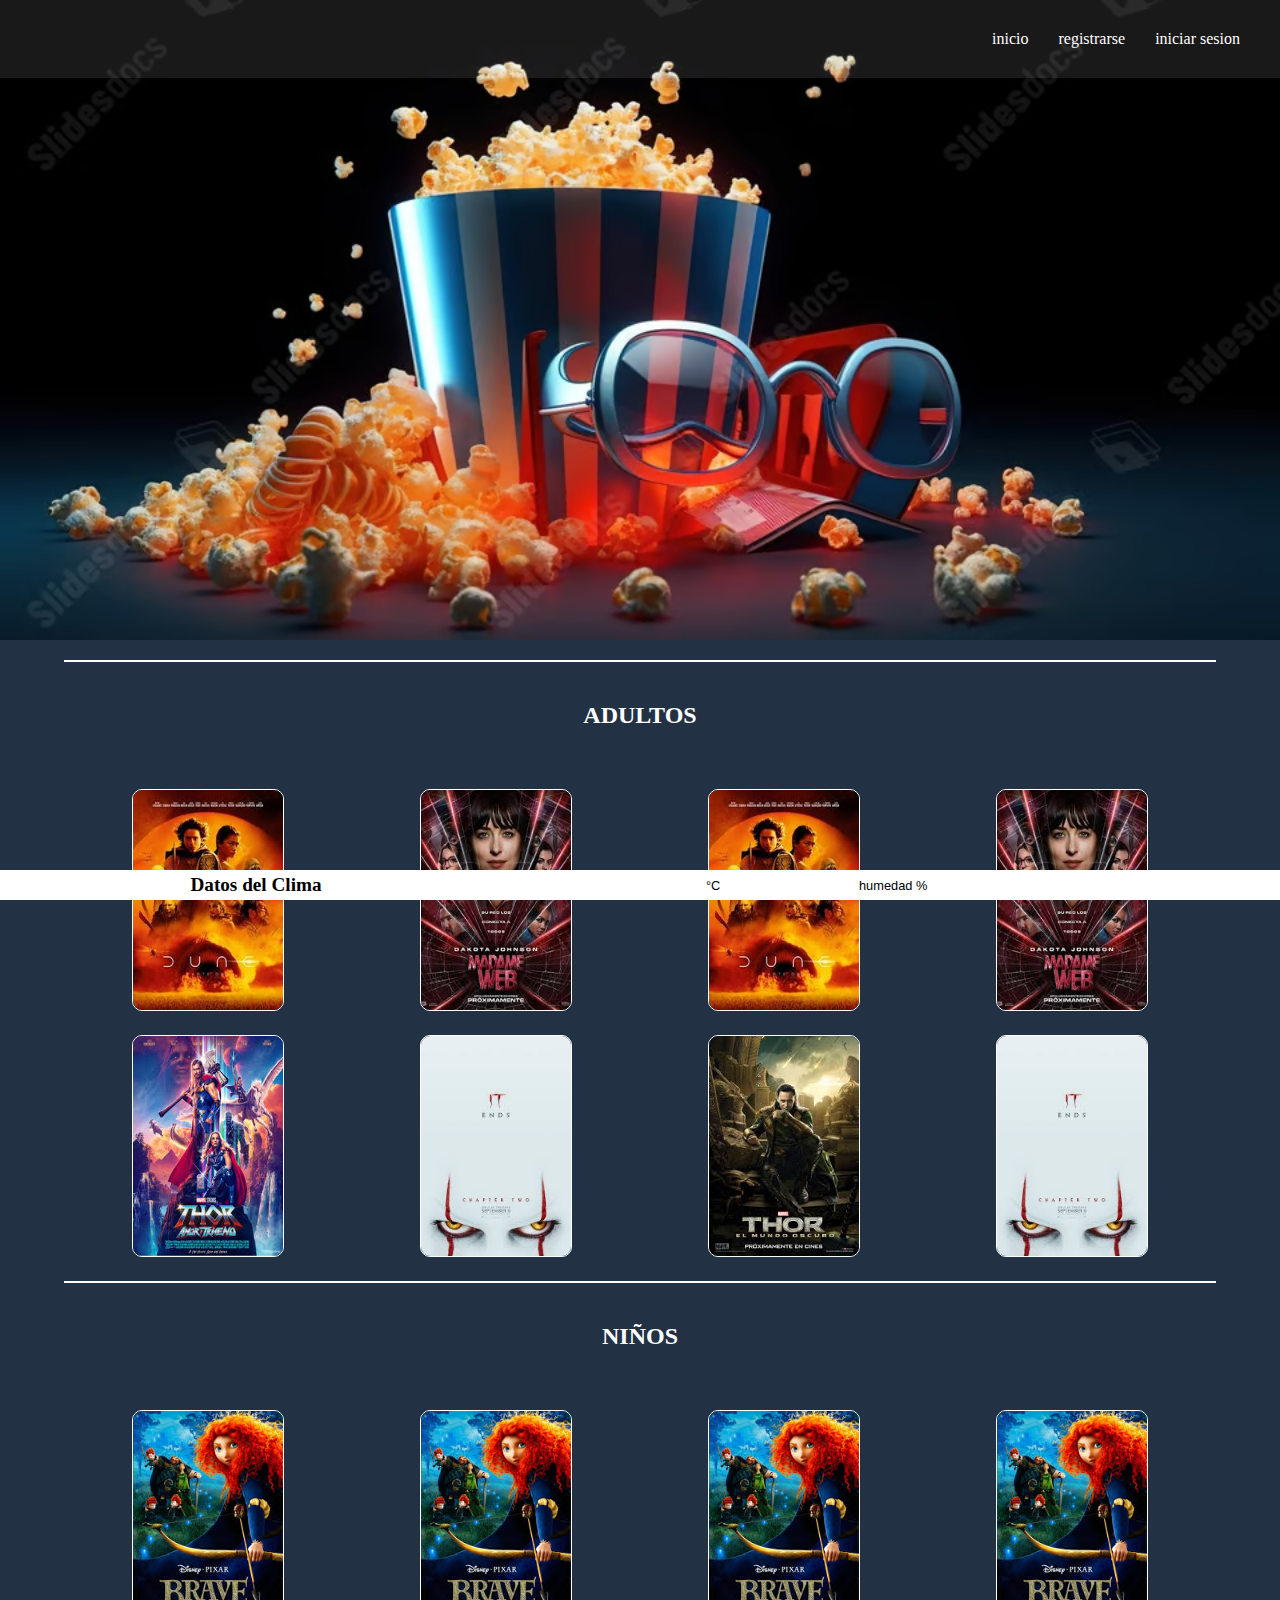
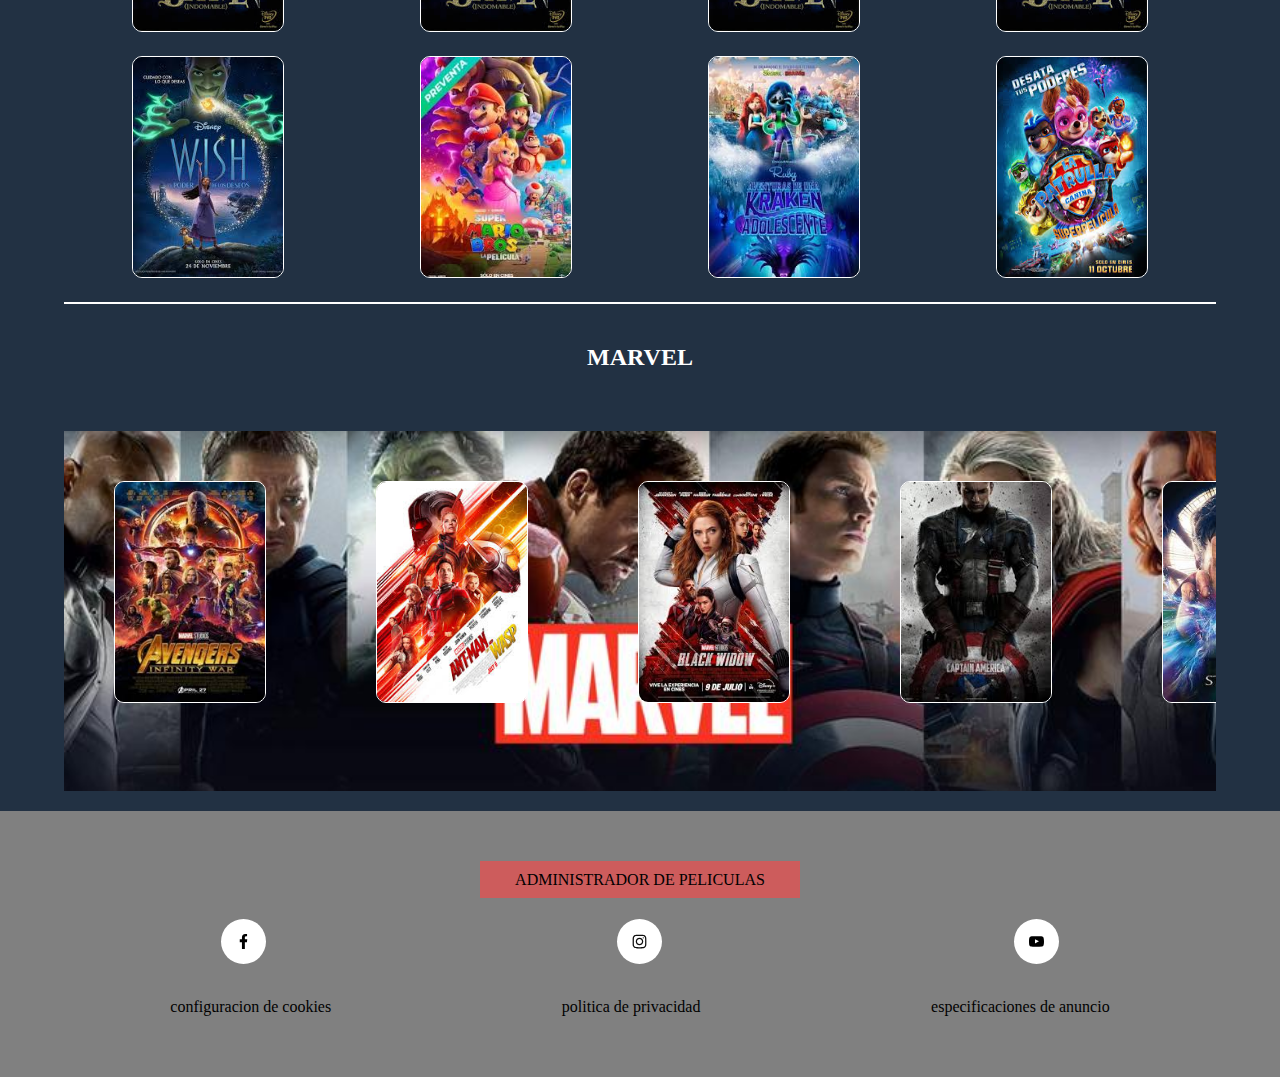
==== commit 2b6d393b: "mejores practicas" ====
--- a/index.html
+++ b/index.html
@@ -33,8 +33,9 @@
 <header class="header">
 		<nav class="headerNavIndex">
 			<ul class="listaRegistro-last">
-					<li><a class="navegador" href="pages/registrarse.html">registrarse</a></li>
-					<li><a class="navegador" href="pages/inicio.html">iniciar sesion</a></li>
+				<li><a class="navegador" href="#">inicio</a></li>
+				<li><a class="navegador" href="pages/registrarse.html">registrarse</a></li>
+				<li><a class="navegador" href="pages/inicio.html">iniciar sesion</a></li>
 			</ul>
 		</nav>
 </header>
--- a/css/styles.css
+++ b/css/styles.css
@@ -482,7 +482,7 @@
 	column-gap: 100px;
 	align-items: center;
 	text-align: center;
-	margin-bottom: 30px;
+	margin: 30px;
 }
 
 .redes{
